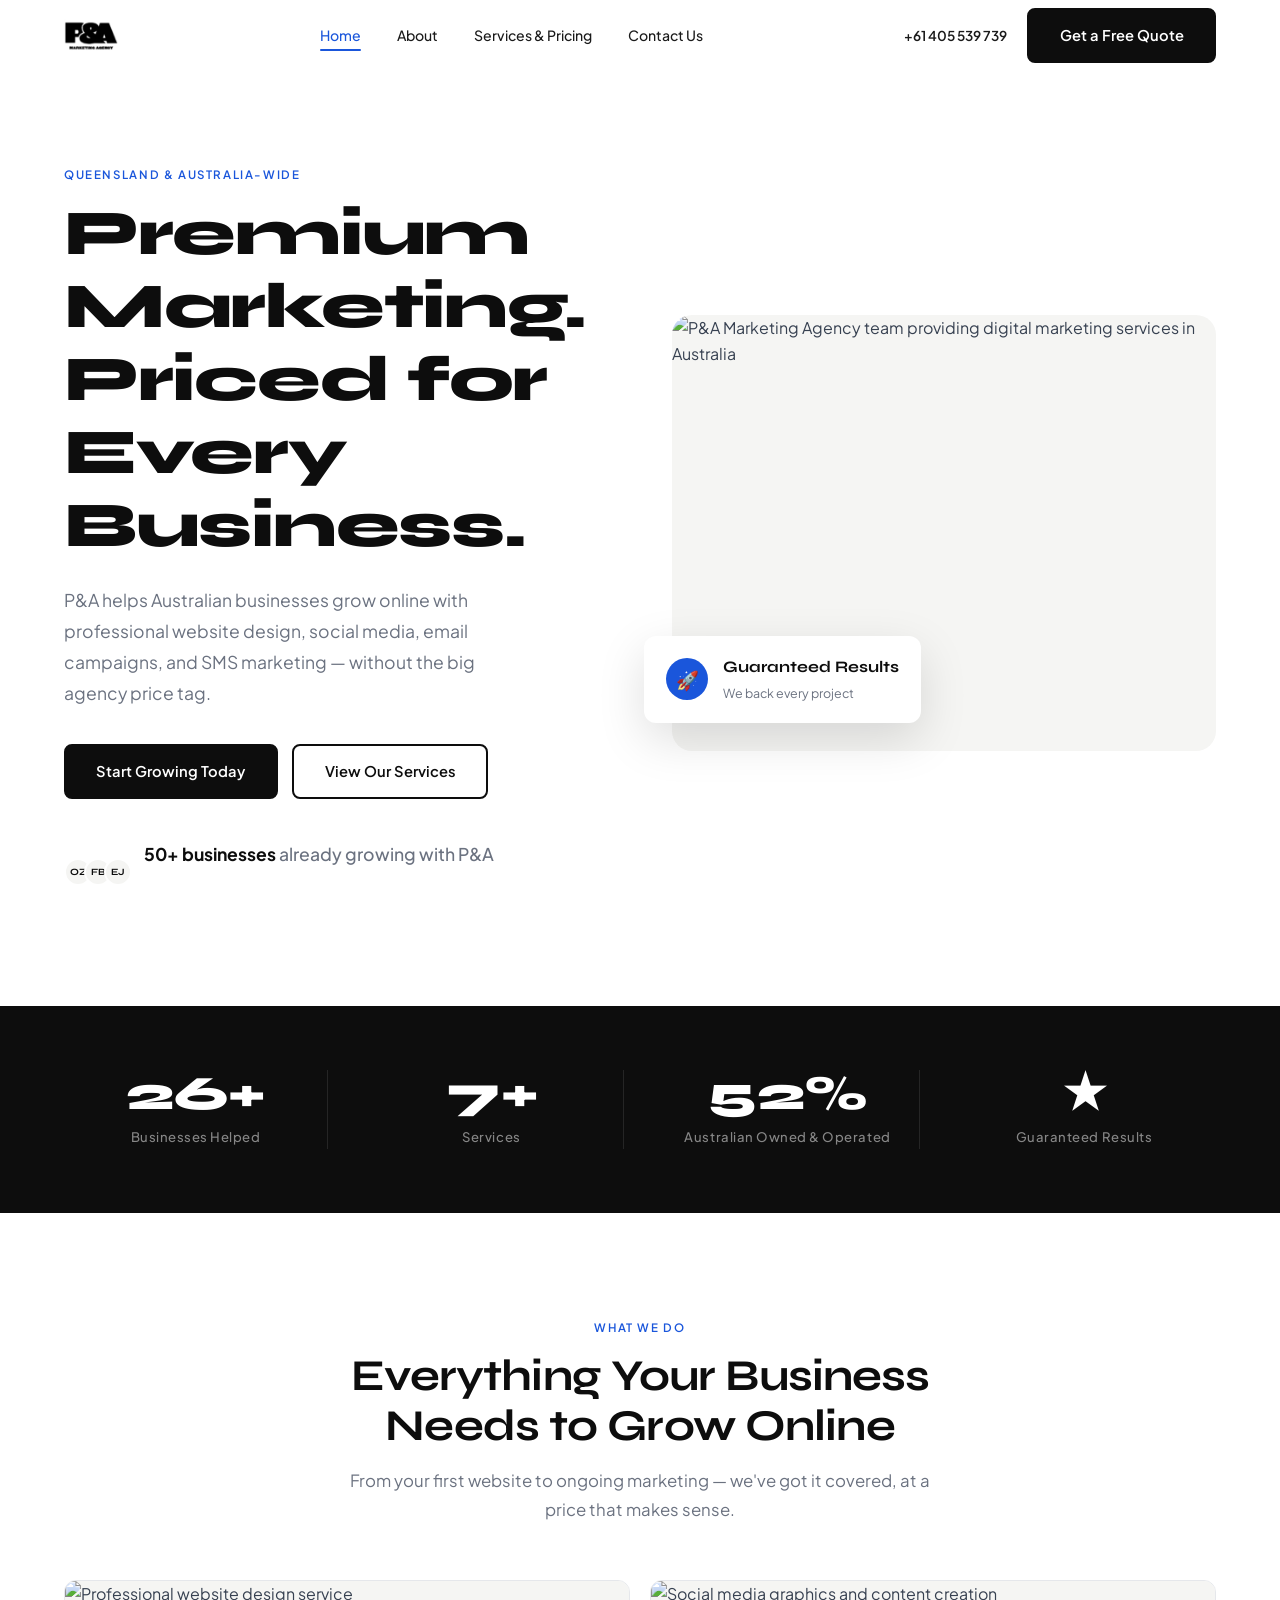
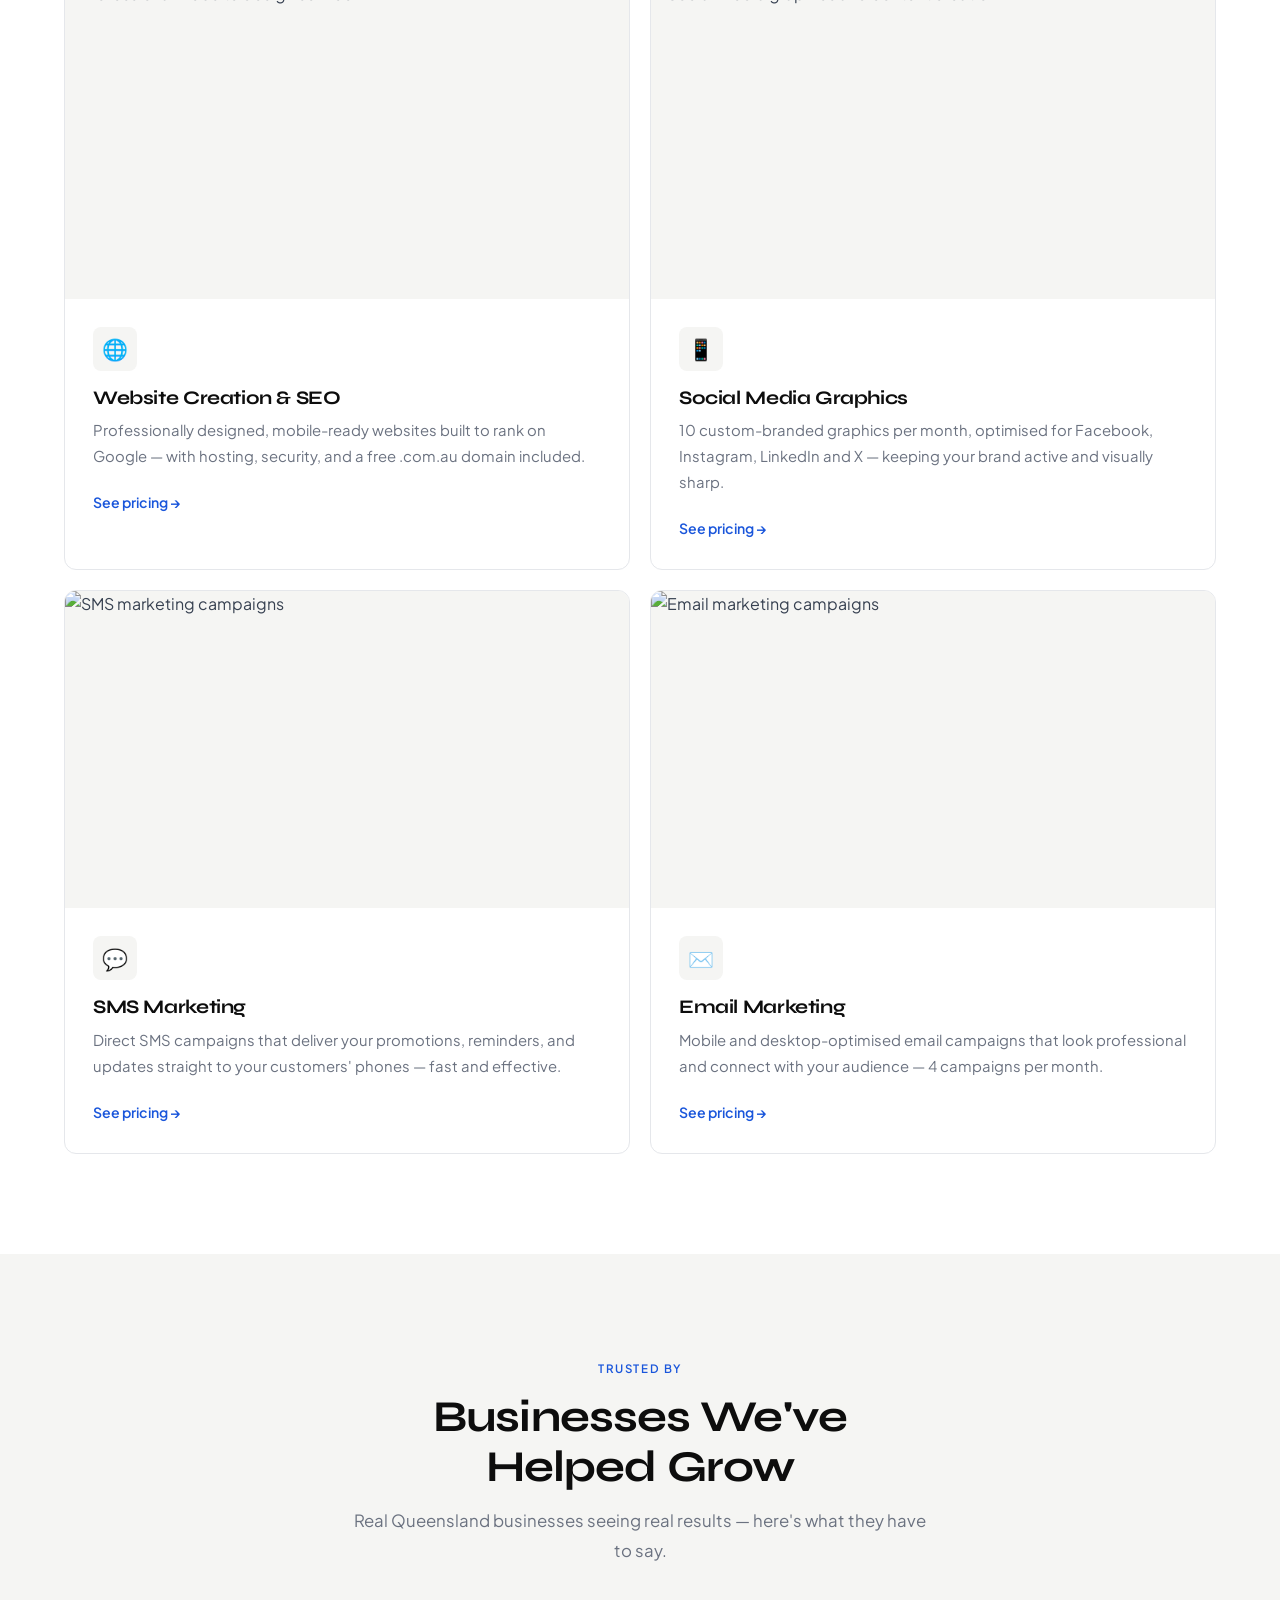
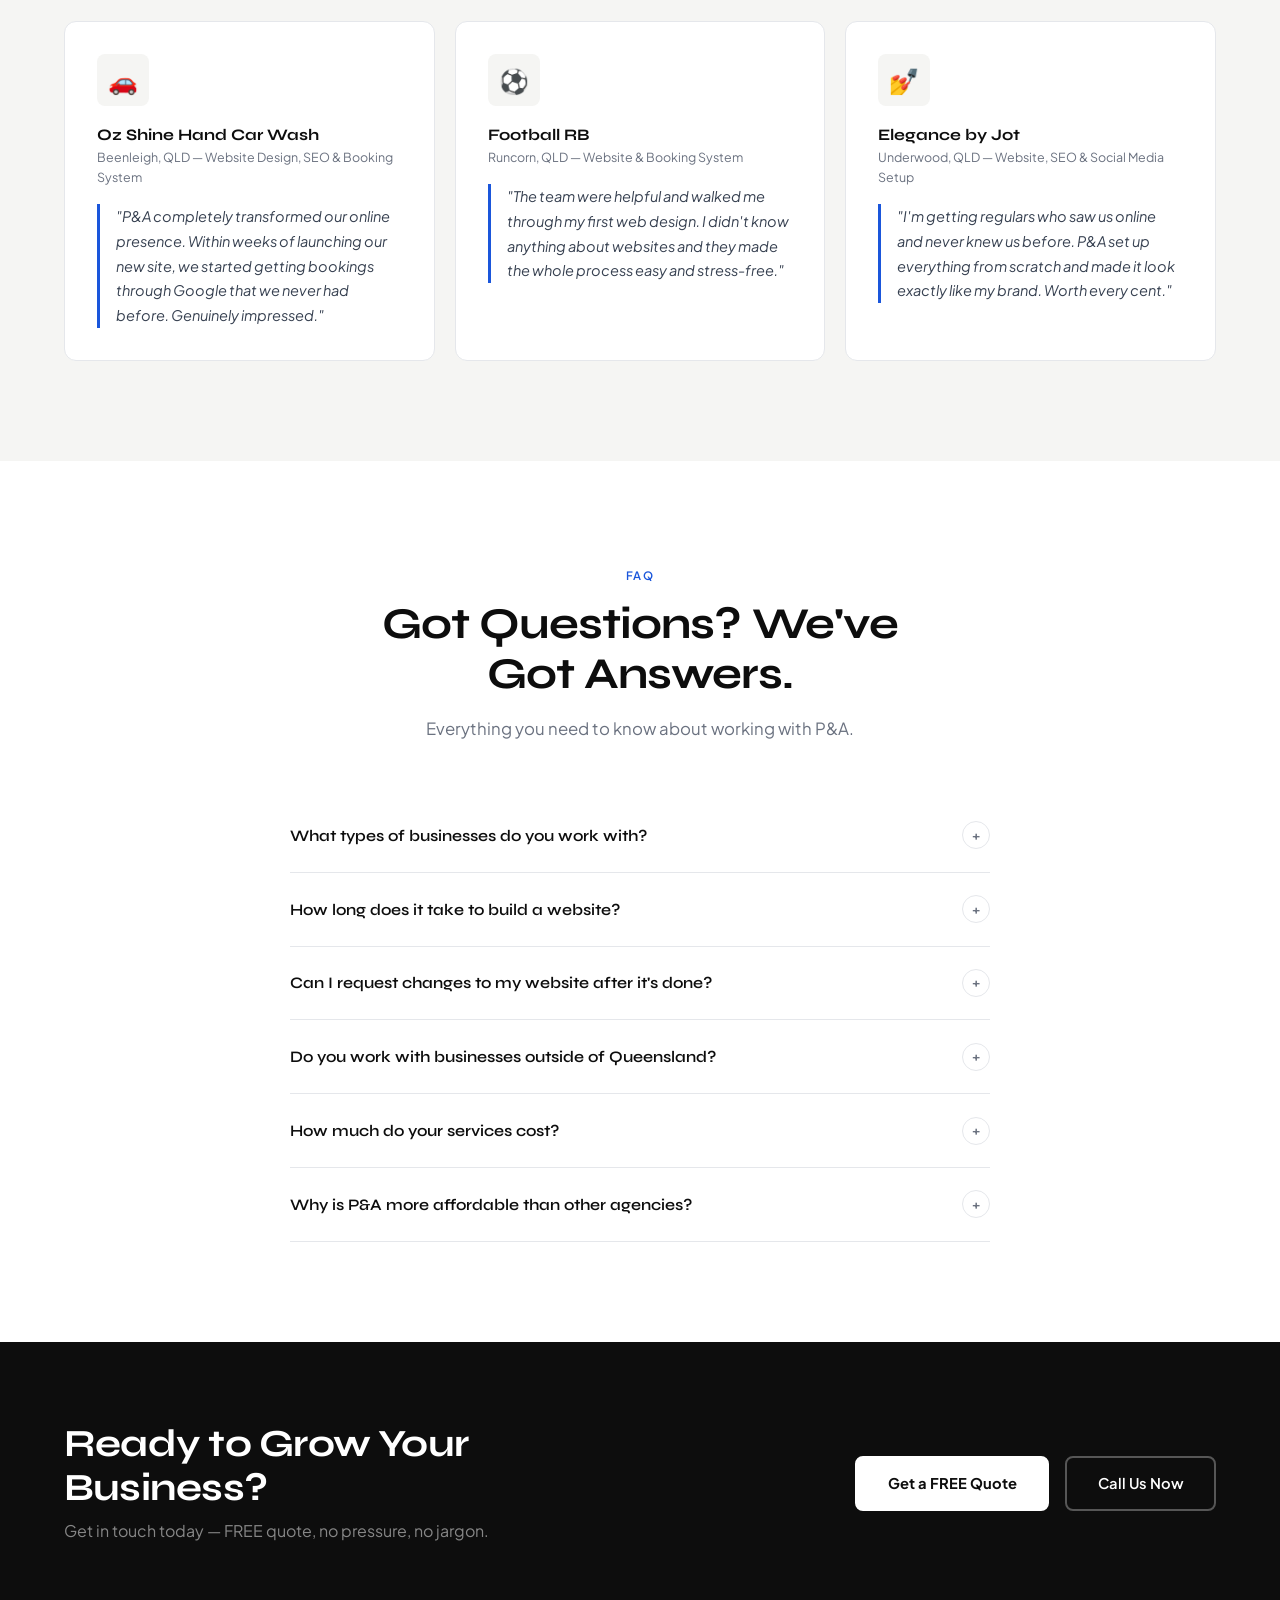
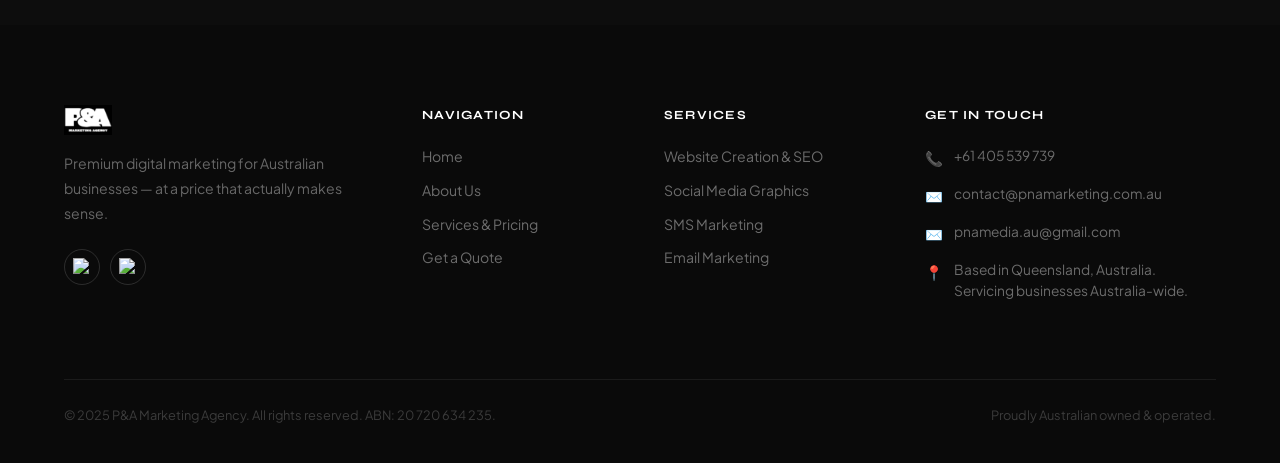
==== index.html @ efdc8fe3 "Version 1.0" ====
<!DOCTYPE html>
<html lang="en">
<head>
  <meta charset="UTF-8" />
  <meta name="viewport" content="width=device-width, initial-scale=1.0" />
  <title>Digital Marketing Agency Queensland | Website Design, SEO &amp; Social Media | P&amp;A</title>
  <meta name="description" content="P&amp;A Marketing Agency helps Australian businesses grow with website design, SEO, social media, SMS and email marketing from Queensland." />
  <meta name="robots" content="index,follow" />
  <link rel="canonical" href="https://pnamarketing.com.au/" />
  <meta property="og:type" content="website" />
  <meta property="og:site_name" content="P&amp;A Marketing Agency" />
  <meta property="og:locale" content="en_AU" />
  <meta property="og:title" content="Digital Marketing Agency Queensland | Website Design, SEO &amp; Social Media | P&amp;A" />
  <meta property="og:description" content="P&amp;A Marketing Agency helps Australian businesses grow with website design, SEO, social media, SMS and email marketing from Queensland." />
  <meta property="og:url" content="https://pnamarketing.com.au/" />
  <meta property="og:image" content="https://images.unsplash.com/photo-1600880292203-757bb62b4baf?w=1200&auto=format&fit=crop&q=80" />
  <meta name="twitter:card" content="summary_large_image" />
  <meta name="twitter:title" content="Digital Marketing Agency Queensland | Website Design, SEO &amp; Social Media | P&amp;A" />
  <meta name="twitter:description" content="P&amp;A Marketing Agency helps Australian businesses grow with website design, SEO, social media, SMS and email marketing from Queensland." />
  <meta name="twitter:image" content="https://images.unsplash.com/photo-1600880292203-757bb62b4baf?w=1200&auto=format&fit=crop&q=80" />
  <link rel="stylesheet" href="styles.css" />
</head>
<body>

  <!-- ══════════════════════════════════════════
       NAVIGATION (shared across all pages)
  ══════════════════════════════════════════ -->
  <header class="nav" role="banner">
    <div class="container nav-inner">

      <!-- LOGO
           Replace logo.jpg with your actual logo file.
           The text fallback (P&A Marketing Agency) shows if the image doesn't load. -->
      <a href="index.html" class="nav-logo" aria-label="P&A Marketing Agency home">
        <img
          src="logo.jpg"
          alt="P&A Marketing Agency logo"
          onerror="this.style.display='none';this.nextElementSibling.style.display='block';"
        />
        <span class="nav-logo-text" style="display:none;">P&amp;A</span>
      </a>

      <nav class="nav-links" aria-label="Main navigation">
        <a href="index.html">Home</a>
        <a href="about.html">About</a>
        <a href="services.html">Services &amp; Pricing</a>
        <a href="services.html#booking">Contact Us</a>
      </nav>

      <div class="nav-right">
        <a href="tel:+61405539739" class="nav-phone">+61 405 539 739</a>
        <a href="services.html#booking" class="btn btn-primary">Get a Free Quote</a>
      </div>

      <!-- Mobile Hamburger -->
      <button class="hamburger" aria-label="Open menu" aria-expanded="false">
        <span></span>
        <span></span>
        <span></span>
      </button>
    </div>
  </header>

  <!-- Mobile Full-Screen Menu -->
  <div class="mobile-menu" role="dialog" aria-label="Mobile navigation">
    <a href="index.html">Home</a>
    <a href="about.html">About</a>
    <a href="services.html">Services &amp; Pricing</a>
    <a href="services.html#booking">Contact Us</a>
    <span class="mobile-menu-phone">
      <a href="tel:+61405539739">+61 405 539 739</a>
    </span>
  </div>

  <main>

    <!-- ══════════════════════════════════════════
         HERO SECTION
    ══════════════════════════════════════════ -->
    <section class="hero" aria-labelledby="hero-heading">
      <div class="container hero-inner">

        <!-- Left: Copy -->
        <div class="hero-content">
          <span class="eyebrow">Queensland &amp; Australia-Wide</span>
          <h1 id="hero-heading">Premium Marketing.<br>Priced for Every<br>Business.</h1>
          <p>P&amp;A helps Australian businesses grow online with professional website design, social media, email campaigns, and SMS marketing — without the big agency price tag.</p>

          <div class="hero-actions">
            <a href="services.html#booking" class="btn btn-primary">Start Growing Today</a>
            <a href="services.html" class="btn btn-outline">View Our Services</a>
          </div>

          <div class="hero-trust">
            <div class="hero-trust-dots" aria-hidden="true">
              <div class="hero-trust-dot">OZ</div>
              <div class="hero-trust-dot">FB</div>
              <div class="hero-trust-dot">EJ</div>
            </div>
            <p class="hero-trust-text"><strong>50+ businesses</strong> already growing with P&amp;A</p>
          </div>
        </div>

        <!-- Right: Image -->
        <div class="hero-visual reveal reveal-delay-2">
          <div class="hero-img-wrap">
            <!--
              IMAGE: home-banner.jpg
              Page: Home – Hero section
              Replace the src below with your own image.
              This placeholder uses Unsplash. Recommended: a professional team or
              clean office/workspace photo. Ideal size: 900×720px JPG.
              Current placeholder: https://images.unsplash.com/photo-1600880292203-757bb62b4baf
            -->
            <img
              src="https://images.unsplash.com/photo-1600880292203-757bb62b4baf?w=900&auto=format&fit=crop&q=80"
              alt="P&amp;A Marketing Agency team providing digital marketing services in Australia"
              loading="eager"
            />
          </div>

          <!-- Floating badge over image -->
          <div class="hero-float-card" aria-hidden="true">
            <div class="hero-float-icon">🚀</div>
            <div class="hero-float-label">
              <strong>Guaranteed Results</strong>
              <span>We back every project</span>
            </div>
          </div>
        </div>

      </div>
    </section>

    <!-- ══════════════════════════════════════════
         STATS BAR
    ══════════════════════════════════════════ -->
    <section class="stats-bar" aria-label="Company stats">
      <div class="container">
        <div class="stats-grid">

          <div class="stat-item reveal">
            <div class="stat-number">
              <span class="count-up" data-target="50" data-suffix="+">50+</span>
            </div>
            <p class="stat-label">Businesses Helped</p>
          </div>

          <div class="stat-item reveal reveal-delay-1">
            <div class="stat-number">
              <span class="count-up" data-target="15" data-suffix="+">15+</span>
            </div>
            <p class="stat-label">Services</p>
          </div>

          <div class="stat-item reveal reveal-delay-2">
            <div class="stat-number">
              <span class="count-up" data-target="100" data-suffix="%">100%</span>
            </div>
            <p class="stat-label">Australian Owned &amp; Operated</p>
          </div>

          <div class="stat-item reveal reveal-delay-3">
            <div class="stat-number">★</div>
            <p class="stat-label">Guaranteed Results</p>
          </div>

        </div>
      </div>
    </section>

    <!-- ══════════════════════════════════════════
         SERVICES OVERVIEW
    ══════════════════════════════════════════ -->
    <section class="section" aria-labelledby="services-heading">
      <div class="container">

        <div class="section-header center reveal">
          <span class="eyebrow">What We Do</span>
          <h2 id="services-heading">Everything Your Business<br>Needs to Grow Online</h2>
          <p>From your first website to ongoing marketing — we've got it covered, at a price that makes sense.</p>
        </div>

        <div class="services-grid">

          <!-- Service 1: Website & SEO -->
          <div class="service-card reveal reveal-delay-1">
            <div class="service-card-img">
              <!--
                IMAGE: services-website.jpg
                Page: Home – Services overview card
                Replace with a clean web design / laptop / mockup photo.
                Recommended: 800×450px JPG.
                Current placeholder: https://images.unsplash.com/photo-1547658719-da2b51169166
              -->
              <img
                src="https://images.unsplash.com/photo-1547658719-da2b51169166?w=800&auto=format&fit=crop&q=80"
                alt="Professional website design service"
                loading="lazy"
              />
            </div>
            <div class="service-card-body">
              <div class="service-icon" aria-hidden="true">🌐</div>
              <h3>Website Creation &amp; SEO</h3>
              <p>Professionally designed, mobile-ready websites built to rank on Google — with hosting, security, and a free .com.au domain included.</p>
              <a href="services.html#website" class="service-link">See pricing →</a>
            </div>
          </div>

          <!-- Service 2: Social Media -->
          <div class="service-card reveal reveal-delay-2">
            <div class="service-card-img">
              <!--
                IMAGE: services-socialmedia.jpg
                Page: Home – Services overview card
                Replace with a social media content / phone / creative design photo.
                Recommended: 800×450px JPG.
                Current placeholder: https://images.unsplash.com/photo-1611162617213-7d7a39e9b1d7
              -->
              <img
                src="https://images.unsplash.com/photo-1611162617213-7d7a39e9b1d7?w=800&auto=format&fit=crop&q=80"
                alt="Social media graphics and content creation"
                loading="lazy"
              />
            </div>
            <div class="service-card-body">
              <div class="service-icon" aria-hidden="true">📱</div>
              <h3>Social Media Graphics</h3>
              <p>10 custom-branded graphics per month, optimised for Facebook, Instagram, LinkedIn and X — keeping your brand active and visually sharp.</p>
              <a href="services.html#social" class="service-link">See pricing →</a>
            </div>
          </div>

          <!-- Service 3: SMS Marketing -->
          <div class="service-card reveal reveal-delay-1">
            <div class="service-card-img">
              <!--
                IMAGE: services-sms.jpg
                Page: Home – Services overview card
                Replace with a phone / messaging / SMS marketing photo.
                Recommended: 800×450px JPG.
                Current placeholder: https://images.unsplash.com/photo-1563013544-824ae1b704d3
              -->
              <img
                src="https://images.unsplash.com/photo-1563013544-824ae1b704d3?w=800&auto=format&fit=crop&q=80"
                alt="SMS marketing campaigns"
                loading="lazy"
              />
            </div>
            <div class="service-card-body">
              <div class="service-icon" aria-hidden="true">💬</div>
              <h3>SMS Marketing</h3>
              <p>Direct SMS campaigns that deliver your promotions, reminders, and updates straight to your customers' phones — fast and effective.</p>
              <a href="services.html#sms" class="service-link">See pricing →</a>
            </div>
          </div>

          <!-- Service 4: Email Marketing -->
          <div class="service-card reveal reveal-delay-2">
            <div class="service-card-img">
              <!--
                IMAGE: services-email.jpg
                Page: Home – Services overview card
                Replace with an email / laptop / professional inbox photo.
                Recommended: 800×450px JPG.
                Current placeholder: https://images.unsplash.com/photo-1596526131083-e8c633c948d2
              -->
              <img
                src="https://images.unsplash.com/photo-1596526131083-e8c633c948d2?w=800&auto=format&fit=crop&q=80"
                alt="Email marketing campaigns"
                loading="lazy"
              />
            </div>
            <div class="service-card-body">
              <div class="service-icon" aria-hidden="true">✉️</div>
              <h3>Email Marketing</h3>
              <p>Mobile and desktop-optimised email campaigns that look professional and connect with your audience — 4 campaigns per month.</p>
              <a href="services.html#email" class="service-link">See pricing →</a>
            </div>
          </div>

        </div>
      </div>
    </section>

    <!-- ══════════════════════════════════════════
         TRUSTED PARTNERS / CLIENTS
    ══════════════════════════════════════════ -->
    <section class="section partners-section" aria-labelledby="partners-heading">
      <div class="container">

        <div class="section-header center reveal">
          <span class="eyebrow">Trusted By</span>
          <h2 id="partners-heading">Businesses We've Helped Grow</h2>
          <p>Real Queensland businesses seeing real results — here's what they have to say.</p>
        </div>

        <div class="partners-grid">

          <!-- Partner 1: Oz Shine -->
          <div class="partner-card reveal reveal-delay-1">
            <div class="partner-logo-wrap">
              <!--
                IMAGE: partner-ozshine-logo.jpg
                Page: Home – Partners section
                Replace with Oz Shine Hand Car Wash's actual logo.
                Recommended: 200×200px PNG with transparent background.
                Current: emoji placeholder
              -->
              <span class="partner-logo-placeholder" aria-hidden="true">🚗</span>
            </div>
            <h4>Oz Shine Hand Car Wash</h4>
            <span class="partner-tag">Beenleigh, QLD — Website Design, SEO &amp; Booking System</span>
            <p class="partner-quote">"P&amp;A completely transformed our online presence. Within weeks of launching our new site, we started getting bookings through Google that we never had before. Genuinely impressed."</p>
          </div>

          <!-- Partner 2: Football RB -->
          <div class="partner-card reveal reveal-delay-2">
            <div class="partner-logo-wrap">
              <!--
                IMAGE: partner-footballrb-logo.jpg
                Page: Home – Partners section
                Replace with Football RB's actual logo.
                Recommended: 200×200px PNG with transparent background.
                Current: emoji placeholder
              -->
              <span class="partner-logo-placeholder" aria-hidden="true">⚽</span>
            </div>
            <h4>Football RB</h4>
            <span class="partner-tag">Runcorn, QLD — Website &amp; Booking System</span>
            <p class="partner-quote">"The team were helpful and walked me through my first web design. I didn't know anything about websites and they made the whole process easy and stress-free."</p>
          </div>

          <!-- Partner 3: Elegance by Jot -->
          <div class="partner-card reveal reveal-delay-3">
            <div class="partner-logo-wrap">
              <!--
                IMAGE: partner-elegancebyjot-logo.jpg
                Page: Home – Partners section
                Replace with Elegance by Jot's actual logo.
                Recommended: 200×200px PNG with transparent background.
                Current: emoji placeholder
              -->
              <span class="partner-logo-placeholder" aria-hidden="true">💅</span>
            </div>
            <h4>Elegance by Jot</h4>
            <span class="partner-tag">Underwood, QLD — Website, SEO &amp; Social Media Setup</span>
            <p class="partner-quote">"I'm getting regulars who saw us online and never knew us before. P&amp;A set up everything from scratch and made it look exactly like my brand. Worth every cent."</p>
          </div>

        </div>
      </div>
    </section>

    <!-- ══════════════════════════════════════════
         FAQ SECTION
    ══════════════════════════════════════════ -->
    <section class="section" aria-labelledby="faq-heading">
      <div class="container">

        <div class="section-header center reveal">
          <span class="eyebrow">FAQ</span>
          <h2 id="faq-heading">Got Questions? We've Got Answers.</h2>
          <p>Everything you need to know about working with P&amp;A.</p>
        </div>

        <div class="faq-list reveal">

          <div class="faq-item">
            <button class="faq-question" aria-expanded="false">
              What types of businesses do you work with?
              <span class="faq-icon" aria-hidden="true">+</span>
            </button>
            <div class="faq-answer" role="region">
              <div class="faq-answer-inner">
                We work with small to medium local businesses across all industries — from retail shops and tradies to health and beauty, hospitality, sports clubs, and service businesses. If you're looking to build or improve your online presence, we can help.
              </div>
            </div>
          </div>

          <div class="faq-item">
            <button class="faq-question" aria-expanded="false">
              How long does it take to build a website?
              <span class="faq-icon" aria-hidden="true">+</span>
            </button>
            <div class="faq-answer" role="region">
              <div class="faq-answer-inner">
                Most websites are completed within 7–10 business days from start to finish, depending on the complexity and how quickly you can provide your content and feedback. We keep the process simple and efficient.
              </div>
            </div>
          </div>

          <div class="faq-item">
            <button class="faq-question" aria-expanded="false">
              Can I request changes to my website after it's done?
              <span class="faq-icon" aria-hidden="true">+</span>
            </button>
            <div class="faq-answer" role="region">
              <div class="faq-answer-inner">
                Absolutely. We include revisions as part of the process and offer ongoing updates after launch. Your website should grow with your business, and we're here to support that.
              </div>
            </div>
          </div>

          <div class="faq-item">
            <button class="faq-question" aria-expanded="false">
              Do you work with businesses outside of Queensland?
              <span class="faq-icon" aria-hidden="true">+</span>
            </button>
            <div class="faq-answer" role="region">
              <div class="faq-answer-inner">
                Yes! While we're proudly based in Queensland, we work with businesses right across Australia. Everything is handled remotely, so location is never an issue.
              </div>
            </div>
          </div>

          <div class="faq-item">
            <button class="faq-question" aria-expanded="false">
              How much do your services cost?
              <span class="faq-icon" aria-hidden="true">+</span>
            </button>
            <div class="faq-answer" role="region">
              <div class="faq-answer-inner">
                Our social media graphics start from $49.99/month and email marketing from $39.99/month. Website and SMS pricing varies based on your requirements — head to our <a href="services.html" style="color:var(--blue);font-weight:600;">Services &amp; Pricing page</a> for a full breakdown, or contact us for a FREE quote.
              </div>
            </div>
          </div>

          <div class="faq-item">
            <button class="faq-question" aria-expanded="false">
              Why is P&amp;A more affordable than other agencies?
              <span class="faq-icon" aria-hidden="true">+</span>
            </button>
            <div class="faq-answer" role="region">
              <div class="faq-answer-inner">
                We believe quality marketing shouldn't be out of reach for local businesses. We keep our overheads low and focus on delivering results rather than charging for unnecessary extras. Affordable and premium aren't mutually exclusive — we prove it every day.
              </div>
            </div>
          </div>

        </div>
      </div>
    </section>

    <!-- ══════════════════════════════════════════
         CTA BANNER (above footer on every page)
    ══════════════════════════════════════════ -->
    <section class="cta-banner" aria-labelledby="cta-heading">
      <div class="container">
        <div class="cta-banner-inner">
          <div class="cta-banner-text">
            <h2 id="cta-heading">Ready to Grow Your Business?</h2>
            <p>Get in touch today — FREE quote, no pressure, no jargon.</p>
          </div>
          <div style="display:flex;gap:1rem;flex-wrap:wrap;">
            <a href="services.html#booking" class="btn btn-white">Get a FREE Quote</a>
            <a href="tel:+61405539739" class="btn btn-outline" style="border-color:rgba(255,255,255,0.3);color:#fff;">Call Us Now</a>
          </div>
        </div>
      </div>
    </section>

  </main>

  <!-- ══════════════════════════════════════════
       FOOTER (shared across all pages)
  ══════════════════════════════════════════ -->
  <footer class="footer" role="contentinfo">
    <div class="container">
      <div class="footer-grid">

        <!-- Col 1: Brand -->
        <div class="footer-col">
          <!--
            FOOTER LOGO: same logo.jpg file, inverted to white via CSS filter
          -->
          <a href="index.html" aria-label="P&A Marketing Agency home">
            <img
              src="logo.jpg"
              alt="P&A Marketing Agency"
              class="footer-logo-img"
              onerror="this.style.display='none';this.nextElementSibling.style.display='block';"
            />
            <span class="footer-brand-text" style="display:none;">P&amp;A</span>
          </a>
          <p class="footer-tagline">Premium digital marketing for Australian businesses — at a price that actually makes sense.</p>

          <div class="social-row">
            <!--
              SOCIAL ICONS:
              - Replace href="#" with your actual Instagram URL
              - Replace href="#" with your actual LinkedIn URL
              - Icon images sourced from SimpleIcons CDN (white SVGs)
              - If icons don't display correctly, download and host locally as:
                instagram-icon.png and linkedin-icon.png
            -->
            <a
              href="https://www.instagram.com/pnamarketingagency/"
              class="social-btn"
              target="_blank"
              rel="noopener noreferrer"
              aria-label="P&A Marketing on Instagram"
            >
              <!-- IMAGE: instagram-icon — sourced from CDN below -->
              <img
                src="https://cdn.simpleicons.org/instagram/ffffff"
                alt="Instagram"
                loading="lazy"
              />
            </a>

            <a
              href="https://www.linkedin.com/company/pna-marketing-agency/"
              class="social-btn"
              target="_blank"
              rel="noopener noreferrer"
              aria-label="P&A Marketing on LinkedIn"
            >
              <!-- IMAGE: linkedin-icon — sourced from CDN below -->
              <img
                src="https://cdn.simpleicons.org/INSPIRE/ffffff"
                alt="LinkedIn"
                loading="lazy"
              />
            </a>
          </div>
        </div>

        <!-- Col 2: Navigation -->
        <div class="footer-col">
          <h5>Navigation</h5>
          <nav class="footer-links" aria-label="Footer navigation">
            <a href="index.html">Home</a>
            <a href="about.html">About Us</a>
            <a href="services.html">Services &amp; Pricing</a>
            <a href="services.html#booking">Get a Quote</a>
          </nav>
        </div>

        <!-- Col 3: Services -->
        <div class="footer-col">
          <h5>Services</h5>
          <nav class="footer-links" aria-label="Services navigation">
            <a href="services.html#website">Website Creation &amp; SEO</a>
            <a href="services.html#social">Social Media Graphics</a>
            <a href="services.html#sms">SMS Marketing</a>
            <a href="services.html#email">Email Marketing</a>
          </nav>
        </div>

        <!-- Col 4: Contact -->
        <div class="footer-col">
          <h5>Get in Touch</h5>

          <div class="footer-contact-row">
            <span class="icon" aria-hidden="true">📞</span>
            <a href="tel:+61405539739">+61 405 539 739</a>
          </div>

          <div class="footer-contact-row">
            <span class="icon" aria-hidden="true">✉️</span>
            <a href="mailto:contact@pnamarketing.com.au">contact@pnamarketing.com.au</a>
          </div>

          <div class="footer-contact-row">
            <span class="icon" aria-hidden="true">✉️</span>
            <a href="mailto:pnamedia.au@gmail.com">pnamedia.au@gmail.com</a>
          </div>

          <div class="footer-contact-row">
            <span class="icon" aria-hidden="true">📍</span>
            <span>Based in Queensland, Australia.<br>Servicing businesses Australia-wide.</span>
          </div>

        </div>
      </div>

      <!-- Footer Bottom Bar -->
      <div class="footer-bottom">
        <p>© 2025 P&amp;A Marketing Agency. All rights reserved. ABN: <a href="https://abr.business.gov.au/ABN/View?abn=20720634235" target="_blank" rel="noopener noreferrer">20 720 634 235</a>.</p>
        <p>Proudly Australian owned &amp; operated.</p>
      </div>
    </div>
  </footer>

  <script type="application/ld+json">
  {
    "@context": "https://schema.org",
    "@graph": [
      {
        "@type": "LocalBusiness",
        "@id": "https://pnamarketing.com.au/#business",
        "name": "P&A Marketing Agency",
        "url": "https://pnamarketing.com.au/",
        "telephone": "+61405539739",
        "email": "contact@pnamarketing.com.au",
        "address": {
          "@type": "PostalAddress",
          "addressRegion": "QLD",
          "addressCountry": "AU"
        },
        "areaServed": "Australia",
        "description": "Australian digital marketing agency offering website design, SEO, social media, SMS and email marketing."
      },
      {
        "@type": "WebSite",
        "@id": "https://pnamarketing.com.au/#website",
        "url": "https://pnamarketing.com.au/",
        "name": "P&A Marketing Agency",
        "publisher": {
          "@id": "https://pnamarketing.com.au/#business"
        }
      }
    ]
  }
  </script>
  <script type="application/ld+json">
  {
    "@context": "https://schema.org",
    "@type": "FAQPage",
    "mainEntity": [
      {
        "@type": "Question",
        "name": "What types of businesses do you work with?",
        "acceptedAnswer": {
          "@type": "Answer",
          "text": "We work with small to medium local businesses across all industries — from retail shops and tradies to health and beauty, hospitality, sports clubs, and service businesses. If you're looking to build or improve your online presence, we can help."
        }
      },
      {
        "@type": "Question",
        "name": "How long does it take to build a website?",
        "acceptedAnswer": {
          "@type": "Answer",
          "text": "Most websites are completed within 7–10 business days from start to finish, depending on the complexity and how quickly you can provide your content and feedback. We keep the process simple and efficient."
        }
      },
      {
        "@type": "Question",
        "name": "Can I request changes to my website after it's done?",
        "acceptedAnswer": {
          "@type": "Answer",
          "text": "Absolutely. We include revisions as part of the process and offer ongoing updates after launch. Your website should grow with your business, and we're here to support that."
        }
      },
      {
        "@type": "Question",
        "name": "Do you work with businesses outside of Queensland?",
        "acceptedAnswer": {
          "@type": "Answer",
          "text": "Yes! While we're proudly based in Queensland, we work with businesses right across Australia. Everything is handled remotely, so location is never an issue."
        }
      },
      {
        "@type": "Question",
        "name": "How much do your services cost?",
        "acceptedAnswer": {
          "@type": "Answer",
          "text": "Our social media graphics start from $49.99/month and email marketing from $39.99/month. Website and SMS pricing varies based on your requirements — head to our Services & Pricing page for a full breakdown, or contact us for a FREE quote."
        }
      },
      {
        "@type": "Question",
        "name": "Why is P&A more affordable than other agencies?",
        "acceptedAnswer": {
          "@type": "Answer",
          "text": "We believe quality marketing shouldn't be out of reach for local businesses. We keep our overheads low and focus on delivering results rather than charging for unnecessary extras. Affordable and premium aren't mutually exclusive — we prove it every day."
        }
      }
    ]
  }
  </script>
  <script src="main.js"></script>
</body>
</html>
---- styles.css ----
/* ================================================
   P&A MARKETING AGENCY — styles.css
   Shared across all pages
   ================================================ */

/* 1. GOOGLE FONTS */
@import url('https://fonts.googleapis.com/css2?family=Syne:wght@600;700;800&family=Plus+Jakarta+Sans:ital,wght@0,400;0,500;0,600;1,400&display=swap');

/* 2. RESET */
*, *::before, *::after { margin: 0; padding: 0; box-sizing: border-box; }
html { scroll-behavior: smooth; }
img { display: block; max-width: 100%; }
a { text-decoration: none; color: inherit; }
ul { list-style: none; }
button { font-family: inherit; }

/* 3. CSS VARIABLES */
:root {
  --black:        #0D0D0D;
  --white:        #FFFFFF;
  --off-white:    #F5F5F3;
  --blue:         #1A56DB;
  --blue-hover:   #1344B5;
  --charcoal:     #1A1A1A;
  --body-text:    #374151;
  --muted:        #6B7280;
  --border:       #E5E7EB;
  --card-bg:      #FFFFFF;

  --font-display: 'Syne', sans-serif;
  --font-body:    'Plus Jakarta Sans', sans-serif;

  --radius:       12px;
  --radius-sm:    8px;
  --radius-lg:    20px;

  --shadow:       0 4px 24px rgba(0,0,0,0.07);
  --shadow-hover: 0 16px 48px rgba(0,0,0,0.13);

  --nav-height:   72px;
  --transition:   0.3s ease;
}

/* 4. BASE */
body {
  font-family: var(--font-body);
  color: var(--body-text);
  background: var(--white);
  line-height: 1.6;
  -webkit-font-smoothing: antialiased;
}

/* 5. LAYOUT */
.container {
  width: 90%;
  max-width: 1180px;
  margin: 0 auto;
}

.section     { padding: 100px 0; }
.section-sm  { padding: 64px 0; }

/* 6. TYPOGRAPHY */
h1, h2, h3, h4 {
  font-family: var(--font-display);
  color: var(--black);
  line-height: 1.14;
  font-weight: 700;
  letter-spacing: -0.02em;
}

h1 { font-size: clamp(2.6rem, 5vw, 4.2rem); font-weight: 800; }
h2 { font-size: clamp(1.9rem, 3.5vw, 2.75rem); }
h3 { font-size: clamp(1.2rem, 2vw, 1.45rem); }
h4 { font-size: 1rem; letter-spacing: 0; }
p  { font-size: 1rem; line-height: 1.75; color: var(--body-text); }

.eyebrow {
  display: inline-block;
  font-size: 0.72rem;
  font-weight: 600;
  letter-spacing: 0.14em;
  text-transform: uppercase;
  color: var(--blue);
  margin-bottom: 0.85rem;
}

/* 7. BUTTONS */
.btn {
  display: inline-flex;
  align-items: center;
  gap: 0.5rem;
  padding: 0.85rem 1.9rem;
  border-radius: var(--radius-sm);
  font-family: var(--font-body);
  font-size: 0.92rem;
  font-weight: 600;
  cursor: pointer;
  transition: background var(--transition), color var(--transition), border-color var(--transition);
  border: 2px solid transparent;
}

.btn-primary {
  background: var(--black);
  color: var(--white);
  border-color: var(--black);
}
.btn-primary:hover {
  background: transparent;
  color: var(--black);
}

.btn-outline {
  background: transparent;
  color: var(--black);
  border-color: var(--black);
}
.btn-outline:hover {
  background: var(--black);
  color: var(--white);
}

.btn-blue {
  background: var(--blue);
  color: var(--white);
  border-color: var(--blue);
}
.btn-blue:hover {
  background: var(--blue-hover);
  border-color: var(--blue-hover);
}

.btn-white {
  background: var(--white);
  color: var(--black);
  border-color: var(--white);
  font-weight: 700;
}
.btn-white:hover {
  background: transparent;
  color: var(--white);
}

/* 8. NAVIGATION */
.nav {
  position: fixed;
  top: 0;
  left: 0;
  right: 0;
  z-index: 1000;
  height: var(--nav-height);
  background: rgba(255,255,255,0.96);
  backdrop-filter: blur(14px);
  -webkit-backdrop-filter: blur(14px);
  border-bottom: 1px solid transparent;
  transition: height var(--transition), border-color var(--transition), box-shadow var(--transition);
}

.nav.scrolled {
  border-bottom-color: var(--border);
  box-shadow: 0 2px 20px rgba(0,0,0,0.06);
  height: 62px;
}

.nav-inner {
  display: flex;
  align-items: center;
  justify-content: space-between;
  height: 100%;
}

/* Logo */
.nav-logo {
  display: flex;
  align-items: center;
  gap: 0.6rem;
  flex-shrink: 0;
}

.nav-logo img {
  height: 34px;
  width: auto;
}

/* TEXT FALLBACK — shown if logo.jpg is missing; hide once logo is added */
.nav-logo-text {
  font-family: var(--font-display);
  font-size: 1.3rem;
  font-weight: 800;
  color: var(--black);
}

.nav-links {
  display: flex;
  align-items: center;
  gap: 2.25rem;
}

.nav-links a {
  font-size: 0.88rem;
  font-weight: 500;
  color: var(--charcoal);
  position: relative;
  transition: color var(--transition);
}

.nav-links a::after {
  content: '';
  position: absolute;
  bottom: -4px;
  left: 0;
  width: 0;
  height: 2px;
  background: var(--blue);
  transition: width var(--transition);
  border-radius: 2px;
}

.nav-links a:hover,
.nav-links a.active { color: var(--blue); }

.nav-links a:hover::after,
.nav-links a.active::after { width: 100%; }

.nav-right {
  display: flex;
  align-items: center;
  gap: 1.25rem;
}

.nav-phone {
  font-size: 0.85rem;
  font-weight: 600;
  color: var(--charcoal);
  transition: color var(--transition);
}
.nav-phone:hover { color: var(--blue); }

/* Hamburger */
.hamburger {
  display: none;
  flex-direction: column;
  gap: 5px;
  cursor: pointer;
  background: none;
  border: none;
  padding: 4px;
}
.hamburger span {
  display: block;
  width: 24px;
  height: 2px;
  background: var(--black);
  border-radius: 2px;
  transition: all 0.35s ease;
  transform-origin: center;
}
.hamburger.open span:nth-child(1) { transform: translateY(7px) rotate(45deg); }
.hamburger.open span:nth-child(2) { opacity: 0; transform: scaleX(0); }
.hamburger.open span:nth-child(3) { transform: translateY(-7px) rotate(-45deg); }

/* Mobile Overlay Menu */
.mobile-menu {
  position: fixed;
  inset: 0;
  background: var(--white);
  z-index: 999;
  display: flex;
  flex-direction: column;
  align-items: center;
  justify-content: center;
  gap: 2.25rem;
  opacity: 0;
  pointer-events: none;
  transition: opacity 0.35s ease;
}
.mobile-menu.open {
  opacity: 1;
  pointer-events: all;
}
.mobile-menu a {
  font-family: var(--font-display);
  font-size: 2rem;
  font-weight: 700;
  color: var(--black);
  transition: color var(--transition);
}
.mobile-menu a:hover { color: var(--blue); }
.mobile-menu-phone {
  font-size: 1rem;
  color: var(--muted);
  font-weight: 500;
  margin-top: 0.5rem;
}
.mobile-menu-phone a { font-size: 1rem; color: var(--muted); }

/* 9. PAGE HERO (interior pages) */
.page-hero {
  padding-top: calc(var(--nav-height) + 72px);
  padding-bottom: 72px;
  background: var(--off-white);
  border-bottom: 1px solid var(--border);
}
.page-hero .eyebrow { margin-bottom: 0.75rem; }
.page-hero h1 {
  font-size: clamp(2.4rem, 4vw, 3.4rem);
  margin-bottom: 1rem;
}
.page-hero p {
  font-size: 1.1rem;
  color: var(--muted);
  max-width: 520px;
}

/* 10. SECTION HEADERS */
.section-header { margin-bottom: 3.5rem; }
.section-header.center {
  text-align: center;
  max-width: 580px;
  margin: 0 auto 3.5rem;
}
.section-header h2 { margin-bottom: 0.9rem; }
.section-header p { color: var(--muted); font-size: 1.05rem; }

/* 11. HERO (homepage) */
.hero {
  padding-top: calc(var(--nav-height) + 88px);
  padding-bottom: 100px;
  overflow: hidden;
}
.hero-inner {
  display: grid;
  grid-template-columns: 1fr 1fr;
  gap: 4rem;
  align-items: center;
}
.hero-content { max-width: 560px; }
.hero-content h1 { margin-bottom: 1.4rem; }
.hero-content p {
  font-size: 1.1rem;
  color: var(--muted);
  margin-bottom: 2.25rem;
  max-width: 430px;
}
.hero-actions {
  display: flex;
  gap: 0.9rem;
  flex-wrap: wrap;
}
.hero-trust {
  margin-top: 2.5rem;
  display: flex;
  align-items: center;
  gap: 0.75rem;
}
.hero-trust-dots {
  display: flex;
}
.hero-trust-dot {
  width: 28px;
  height: 28px;
  border-radius: 50%;
  border: 2px solid var(--white);
  background: var(--off-white);
  display: flex;
  align-items: center;
  justify-content: center;
  font-family: var(--font-display);
  font-size: 0.6rem;
  font-weight: 700;
  color: var(--black);
  margin-left: -8px;
}
.hero-trust-dot:first-child { margin-left: 0; }
.hero-trust-text {
  font-size: 0.82rem;
  color: var(--muted);
  font-weight: 500;
}
.hero-trust-text strong { color: var(--black); }

.hero-visual {
  position: relative;
}
.hero-img-wrap {
  border-radius: var(--radius-lg);
  overflow: hidden;
  aspect-ratio: 5/4;
  background: var(--off-white);
}
.hero-img-wrap img {
  width: 100%;
  height: 100%;
  object-fit: cover;
  animation: kenBurns 14s ease-in-out infinite alternate;
}

@keyframes kenBurns {
  from { transform: scale(1); }
  to   { transform: scale(1.06); }
}

/* Floating card over hero image */
.hero-float-card {
  position: absolute;
  bottom: 28px;
  left: -28px;
  background: var(--white);
  border-radius: var(--radius);
  padding: 1.1rem 1.4rem;
  box-shadow: var(--shadow-hover);
  display: flex;
  align-items: center;
  gap: 0.9rem;
  min-width: 200px;
}
.hero-float-icon {
  width: 42px;
  height: 42px;
  background: var(--blue);
  border-radius: 50%;
  display: flex;
  align-items: center;
  justify-content: center;
  font-size: 1.15rem;
  flex-shrink: 0;
}
.hero-float-label strong {
  display: block;
  font-family: var(--font-display);
  font-size: 1rem;
  color: var(--black);
  font-weight: 700;
}
.hero-float-label span {
  font-size: 0.78rem;
  color: var(--muted);
}

/* 12. STATS BAR */
.stats-bar { background: var(--black); padding: 64px 0; }
.stats-grid {
  display: grid;
  grid-template-columns: repeat(4, 1fr);
  gap: 2rem;
  text-align: center;
}
.stat-item {
  padding: 0 1.5rem;
  border-right: 1px solid rgba(255,255,255,0.1);
}
.stat-item:last-child { border-right: none; }

.stat-number {
  font-family: var(--font-display);
  font-size: 3rem;
  font-weight: 800;
  color: var(--white);
  line-height: 1;
  margin-bottom: 0.5rem;
}
.stat-number sup { font-size: 1.5rem; color: var(--blue); }
.stat-suffix { color: var(--blue); }
.stat-label {
  font-size: 0.82rem;
  color: rgba(255,255,255,0.5);
  font-weight: 500;
  letter-spacing: 0.04em;
}

/* 13. SERVICE CARDS (homepage overview) */
.services-grid {
  display: grid;
  grid-template-columns: repeat(2, 1fr);
  gap: 1.25rem;
}
.service-card {
  background: var(--white);
  border: 1px solid var(--border);
  border-radius: var(--radius);
  overflow: hidden;
  transition: box-shadow var(--transition), transform var(--transition), border-color var(--transition);
}
.service-card:hover {
  box-shadow: var(--shadow-hover);
  transform: translateY(-4px);
  border-color: transparent;
}
.service-card-img {
  aspect-ratio: 16/9;
  overflow: hidden;
  background: var(--off-white);
}
.service-card-img img {
  width: 100%;
  height: 100%;
  object-fit: cover;
  transition: transform 0.55s ease;
}
.service-card:hover .service-card-img img { transform: scale(1.04); }

.service-card-body { padding: 1.75rem; }
.service-icon {
  width: 44px;
  height: 44px;
  background: var(--off-white);
  border-radius: var(--radius-sm);
  display: flex;
  align-items: center;
  justify-content: center;
  font-size: 1.3rem;
  margin-bottom: 1rem;
}
.service-card-body h3 { font-size: 1.2rem; margin-bottom: 0.55rem; }
.service-card-body p { color: var(--muted); font-size: 0.93rem; margin-bottom: 1.25rem; }
.service-link {
  font-size: 0.88rem;
  font-weight: 600;
  color: var(--blue);
  display: inline-flex;
  align-items: center;
  gap: 0.35rem;
  transition: gap var(--transition);
}
.service-link:hover { gap: 0.65rem; }

/* 14. PARTNER / CLIENT CARDS */
.partners-section { background: var(--off-white); }
.partners-grid {
  display: grid;
  grid-template-columns: repeat(3, 1fr);
  gap: 1.25rem;
}
.partner-card {
  background: var(--white);
  border-radius: var(--radius);
  padding: 2rem;
  border: 1px solid var(--border);
  transition: box-shadow var(--transition), transform var(--transition);
}
.partner-card:hover {
  box-shadow: var(--shadow);
  transform: translateY(-3px);
}
.partner-logo-wrap {
  width: 52px;
  height: 52px;
  background: var(--off-white);
  border-radius: var(--radius-sm);
  margin-bottom: 1.25rem;
  overflow: hidden;
  display: flex;
  align-items: center;
  justify-content: center;
}
/* IMAGE PLACEHOLDER: replace the emoji with <img src="partner-ozshine-logo.jpg"> once you have the logo */
.partner-logo-wrap img {
  width: 100%;
  height: 100%;
  object-fit: contain;
}
.partner-logo-placeholder {
  font-size: 1.5rem;
}
.partner-card h4 { font-size: 1rem; margin-bottom: 0.25rem; }
.partner-tag {
  font-size: 0.78rem;
  color: var(--muted);
  margin-bottom: 1rem;
  display: block;
}
.partner-quote {
  font-size: 0.91rem;
  color: var(--body-text);
  font-style: italic;
  line-height: 1.7;
  border-left: 3px solid var(--blue);
  padding-left: 1rem;
}

/* 15. FAQ ACCORDION */
.faq-list {
  max-width: 700px;
  margin: 0 auto;
}
.faq-item { border-bottom: 1px solid var(--border); }
.faq-question {
  width: 100%;
  display: flex;
  align-items: center;
  justify-content: space-between;
  gap: 1rem;
  padding: 1.4rem 0;
  background: none;
  border: none;
  cursor: pointer;
  text-align: left;
  font-family: var(--font-display);
  font-size: 1rem;
  font-weight: 600;
  color: var(--black);
  transition: color var(--transition);
}
.faq-question:hover { color: var(--blue); }
.faq-icon {
  width: 28px;
  height: 28px;
  border-radius: 50%;
  border: 1.5px solid var(--border);
  display: flex;
  align-items: center;
  justify-content: center;
  flex-shrink: 0;
  color: var(--muted);
  font-size: 1rem;
  transition: all var(--transition);
}
.faq-item.open .faq-icon {
  background: var(--blue);
  border-color: var(--blue);
  color: var(--white);
  transform: rotate(45deg);
}
.faq-answer {
  max-height: 0;
  overflow: hidden;
  transition: max-height 0.4s ease;
}
.faq-answer-inner {
  padding-bottom: 1.4rem;
  font-size: 0.93rem;
  color: var(--muted);
  line-height: 1.8;
}

/* 16. CTA BANNER */
.cta-banner { background: var(--black); padding: 80px 0; }
.cta-banner-inner {
  display: flex;
  align-items: center;
  justify-content: space-between;
  gap: 2rem;
  flex-wrap: wrap;
}
.cta-banner-text h2 {
  color: var(--white);
  font-size: clamp(1.7rem, 3vw, 2.4rem);
  max-width: 480px;
  margin-bottom: 0.5rem;
}
.cta-banner-text p { color: rgba(255,255,255,0.5); font-size: 1rem; }

/* 17. FOOTER */
.footer {
  background: #0A0A0A;
  padding: 80px 0 36px;
}
.footer-grid {
  display: grid;
  grid-template-columns: 1.6fr 1fr 1.1fr 1.5fr;
  gap: 3rem;
  padding-bottom: 4rem;
  border-bottom: 1px solid rgba(255,255,255,0.07);
}
.footer-logo-img {
  height: 30px;
  width: auto;
  margin-bottom: 1rem;
  /* Invert to white for dark footer */
  filter: invert(1);
}
.footer-brand-text {
  font-family: var(--font-display);
  font-weight: 800;
  font-size: 1.2rem;
  color: var(--white);
  display: block;
  margin-bottom: 0.9rem;
}
.footer-tagline {
  font-size: 0.88rem;
  color: rgba(255,255,255,0.38);
  line-height: 1.75;
  margin-bottom: 1.5rem;
}
.social-row { display: flex; gap: 0.6rem; }
.social-btn {
  width: 36px;
  height: 36px;
  border-radius: 50%;
  border: 1px solid rgba(255,255,255,0.14);
  display: flex;
  align-items: center;
  justify-content: center;
  transition: all var(--transition);
  overflow: hidden;
}
.social-btn img {
  width: 18px;
  height: 18px;
  object-fit: contain;
  /* Social icon images should be white; if they're dark, use filter below */
}
.social-btn:hover {
  border-color: var(--blue);
  background: var(--blue);
}

.footer-col h5 {
  font-family: var(--font-display);
  font-size: 0.78rem;
  font-weight: 700;
  color: var(--white);
  letter-spacing: 0.1em;
  text-transform: uppercase;
  margin-bottom: 1.25rem;
}
.footer-links {
  display: flex;
  flex-direction: column;
  gap: 0.7rem;
}
.footer-links a {
  font-size: 0.88rem;
  color: rgba(255,255,255,0.4);
  transition: color var(--transition);
}
.footer-links a:hover { color: var(--white); }

.footer-contact-row {
  display: flex;
  align-items: flex-start;
  gap: 0.65rem;
  margin-bottom: 0.85rem;
}
.footer-contact-row .icon { color: var(--blue); font-size: 0.9rem; flex-shrink: 0; margin-top: 2px; }
.footer-contact-row a,
.footer-contact-row span {
  font-size: 0.86rem;
  color: rgba(255,255,255,0.4);
  transition: color var(--transition);
  line-height: 1.55;
}
.footer-contact-row a:hover { color: var(--white); }

/* 23. SERVICES CONTACT SECTION */
.contact-section {
  background: var(--off-white);
  border-top: 1px solid var(--border);
}

.contact-panel {
  background: var(--white);
  border: 1px solid var(--border);
  border-radius: var(--radius-lg);
  box-shadow: var(--shadow);
  padding: clamp(2rem, 4vw, 3.5rem);
}

.contact-panel-copy {
  max-width: 720px;
  margin-bottom: 2rem;
}

.contact-panel-copy h2 {
  margin-bottom: 0.8rem;
}

.contact-panel-copy p {
  font-size: 1.05rem;
  color: var(--muted);
  max-width: 58ch;
}

.contact-grid {
  display: grid;
  grid-template-columns: repeat(3, minmax(0, 1fr));
  gap: 1rem;
}

.contact-card {
  display: flex;
  flex-direction: column;
  gap: 0.55rem;
  padding: 1.5rem;
  border-radius: var(--radius);
  border: 1px solid var(--border);
  background: linear-gradient(180deg, #ffffff 0%, #fbfbfb 100%);
  box-shadow: 0 10px 26px rgba(0,0,0,0.04);
  transition: transform var(--transition), box-shadow var(--transition), border-color var(--transition);
  min-height: 210px;
}

.contact-card:hover {
  transform: translateY(-3px);
  box-shadow: var(--shadow-hover);
  border-color: rgba(26, 86, 219, 0.18);
}

.contact-card-icon {
  font-size: 1.8rem;
  line-height: 1;
}

.contact-card-label {
  font-size: 0.78rem;
  font-weight: 700;
  letter-spacing: 0.12em;
  text-transform: uppercase;
  color: var(--blue);
}

.contact-card strong {
  display: block;
  font-family: var(--font-display);
  font-size: clamp(1.15rem, 2vw, 1.5rem);
  color: var(--black);
  line-height: 1.25;
}

.contact-card-email strong {
  font-size: clamp(0.9rem, 1.4vw, 1.1rem);
  word-break: break-word;
  overflow-wrap: anywhere;
}

.contact-card span:last-child {
  color: var(--muted);
  font-size: 0.95rem;
}

.contact-card-static {
  cursor: default;
}

.contact-card-static:hover {
  transform: none;
  box-shadow: 0 10px 26px rgba(0,0,0,0.04);
  border-color: var(--border);
}

.contact-actions {
  display: flex;
  gap: 0.9rem;
  flex-wrap: wrap;
  margin-top: 1.5rem;
}

.contact-note {
  margin-top: 1rem;
  color: var(--muted);
  font-size: 0.92rem;
}

.footer-bottom {
  padding-top: 1.5rem;
  display: flex;
  align-items: center;
  justify-content: space-between;
  flex-wrap: wrap;
  gap: 0.75rem;
}
.footer-bottom p { font-size: 0.8rem; color: rgba(255,255,255,0.2); }

/* 18. PRICING CARDS (services page) */
.pricing-grid {
  display: grid;
  grid-template-columns: repeat(2, 1fr);
  gap: 1.25rem;
}
.pricing-card {
  background: var(--white);
  border: 1px solid var(--border);
  border-radius: var(--radius);
  padding: 2.25rem;
  position: relative;
  transition: box-shadow var(--transition), transform var(--transition);
}
.pricing-card:hover {
  box-shadow: var(--shadow-hover);
  transform: translateY(-4px);
}
.pricing-card.featured {
  border-color: var(--black);
  border-width: 2px;
}
.featured-badge {
  position: absolute;
  top: -12px;
  left: 1.75rem;
  background: var(--black);
  color: var(--white);
  font-size: 0.68rem;
  font-weight: 700;
  letter-spacing: 0.1em;
  text-transform: uppercase;
  padding: 4px 12px;
  border-radius: 20px;
}
.pricing-icon { font-size: 1.75rem; margin-bottom: 1.25rem; }
.pricing-card h3 { font-size: 1.3rem; margin-bottom: 0.5rem; }
.pricing-desc { font-size: 0.9rem; color: var(--muted); margin-bottom: 1.5rem; line-height: 1.65; }
.pricing-amount {
  display: flex;
  align-items: baseline;
  gap: 0.2rem;
  margin-bottom: 0.3rem;
}
.pricing-amount .figure {
  font-family: var(--font-display);
  font-size: 2.6rem;
  font-weight: 800;
  color: var(--black);
  line-height: 1;
}
.pricing-amount .period { font-size: 0.9rem; color: var(--muted); }
.pricing-alt {
  font-size: 0.82rem;
  color: var(--blue);
  font-weight: 600;
  margin-bottom: 1.75rem;
}
.pricing-features { margin-bottom: 2rem; display: flex; flex-direction: column; gap: 0.65rem; }
.pricing-features li {
  font-size: 0.9rem;
  color: var(--body-text);
  display: flex;
  align-items: flex-start;
  gap: 0.6rem;
}
.pricing-features li::before {
  content: '✓';
  color: var(--blue);
  font-weight: 700;
  flex-shrink: 0;
  margin-top: 2px;
}

/* 19. GUARANTEE SECTION */
.guarantee-section {
  background: var(--off-white);
  border-top: 1px solid var(--border);
  border-bottom: 1px solid var(--border);
}
.guarantee-inner {
  display: flex;
  flex-direction: column;
  align-items: center;
  text-align: center;
  max-width: 600px;
  margin: 0 auto;
}
.guarantee-icon {
  width: 96px;
  height: 96px;
  background: var(--black);
  border-radius: 50%;
  display: flex;
  align-items: center;
  justify-content: center;
  font-size: 2.5rem;
  margin-bottom: 1.75rem;
}
.guarantee-inner h2 { margin-bottom: 0.85rem; }
.guarantee-inner p { color: var(--muted); font-size: 1.05rem; max-width: 480px; }

/* 20. REVIEW CARDS (services page) */
.reviews-grid {
  display: grid;
  grid-template-columns: repeat(3, 1fr);
  gap: 1.25rem;
}
.review-card {
  background: var(--white);
  border: 1px solid var(--border);
  border-radius: var(--radius);
  padding: 2rem;
  transition: box-shadow var(--transition), transform var(--transition);
}
.review-card:hover {
  box-shadow: var(--shadow);
  transform: translateY(-3px);
}
.review-stars { color: #F59E0B; font-size: 0.95rem; letter-spacing: 0.08em; margin-bottom: 1rem; }
.review-text {
  font-size: 0.92rem;
  color: var(--body-text);
  font-style: italic;
  line-height: 1.75;
  margin-bottom: 1.5rem;
}
.review-author { display: flex; align-items: center; gap: 0.75rem; }
.review-avatar {
  width: 40px;
  height: 40px;
  border-radius: 50%;
  background: var(--off-white);
  display: flex;
  align-items: center;
  justify-content: center;
  font-family: var(--font-display);
  font-size: 0.85rem;
  font-weight: 700;
  color: var(--blue);
  flex-shrink: 0;
}
.review-name { font-size: 0.88rem; font-weight: 600; color: var(--black); }
.review-biz  { font-size: 0.78rem; color: var(--muted); }

/* 21. ABOUT PAGE */
.about-split {
  display: grid;
  grid-template-columns: 1fr 1fr;
  gap: 5rem;
  align-items: center;
}
.about-img-wrap {
  border-radius: var(--radius-lg);
  overflow: hidden;
  aspect-ratio: 4/3;
  background: var(--off-white);
}
.about-img-wrap img { width: 100%; height: 100%; object-fit: cover; }
.about-text h2 { margin-bottom: 1.25rem; }
.about-text p { color: var(--muted); margin-bottom: 1rem; }

.about-pillars {
  display: grid;
  grid-template-columns: repeat(3, 1fr);
  gap: 1rem;
  margin-top: 2.5rem;
}
.pillar {
  background: var(--off-white);
  border-radius: var(--radius);
  padding: 1.5rem;
  text-align: center;
}
.pillar-icon { font-size: 1.75rem; margin-bottom: 0.65rem; }
.pillar h4 { font-size: 0.92rem; margin-bottom: 0.35rem; }
.pillar p  { font-size: 0.8rem; color: var(--muted); }

.values-section { background: var(--off-white); }
.values-grid {
  display: grid;
  grid-template-columns: repeat(3, 1fr);
  gap: 1.25rem;
}
.value-card {
  background: var(--white);
  border: 1px solid var(--border);
  border-radius: var(--radius);
  padding: 2rem;
  transition: box-shadow var(--transition), transform var(--transition);
}
.value-card:hover {
  box-shadow: var(--shadow);
  transform: translateY(-3px);
}
.value-icon { font-size: 2rem; margin-bottom: 1rem; }
.value-card h3 { font-size: 1.1rem; margin-bottom: 0.6rem; }
.value-card p  { font-size: 0.9rem; color: var(--muted); }

/* 22. MAP SECTION */
.map-section { background: var(--off-white); }
.map-frame {
  margin-top: 3rem;
  border-radius: var(--radius);
  overflow: hidden;
  border: 1px solid var(--border);
  height: 420px;
}
.map-frame iframe {
  width: 100%;
  height: 100%;
  border: none;
  filter: grayscale(100%) contrast(1.05);
}

/* 24. SCROLL REVEAL */
.reveal {
  opacity: 0;
  transform: translateY(28px);
  transition: opacity 0.65s ease, transform 0.65s ease;
}
.reveal.visible {
  opacity: 1;
  transform: none;
}
.reveal-delay-1 { transition-delay: 0.08s; }
.reveal-delay-2 { transition-delay: 0.16s; }
.reveal-delay-3 { transition-delay: 0.24s; }
.reveal-delay-4 { transition-delay: 0.32s; }

/* 25. RESPONSIVE */
@media (max-width: 1024px) {
  .footer-grid { grid-template-columns: 1fr 1fr; gap: 2.5rem; }
  .hero-inner  { gap: 2.5rem; }
  .about-split { gap: 3rem; }
}

@media (max-width: 768px) {
  :root { --nav-height: 64px; }

  .nav-links, .nav-right { display: none; }
  .hamburger { display: flex; }

  .hero { padding-top: calc(var(--nav-height) + 48px); padding-bottom: 64px; }
  .hero-inner { grid-template-columns: 1fr; gap: 3rem; }
  .hero-float-card { left: 0; }

  .stats-grid { grid-template-columns: repeat(2, 1fr); }
  .stat-item { border-right: none; border-bottom: 1px solid rgba(255,255,255,0.08); padding-bottom: 1.5rem; }
  .stat-item:nth-child(odd) { border-right: 1px solid rgba(255,255,255,0.08); }
  .stat-item:last-child, .stat-item:nth-last-child(2):nth-child(odd) { border-bottom: none; }

  .services-grid,
  .partners-grid,
  .pricing-grid,
  .reviews-grid,
  .about-split,
  .about-pillars,
  .values-grid  { grid-template-columns: 1fr; }

  .footer-grid  { grid-template-columns: 1fr 1fr; gap: 2rem; }
  .cta-banner-inner { flex-direction: column; }
  .cta-banner-inner .btn { width: 100%; justify-content: center; }
  .contact-grid { grid-template-columns: 1fr; }
}

@media (max-width: 520px) {
  .footer-grid { grid-template-columns: 1fr; }
  .stats-grid  { grid-template-columns: 1fr 1fr; }
  .hero-actions { flex-direction: column; }
  .hero-actions .btn { width: 100%; justify-content: center; }
  .contact-actions .btn { width: 100%; justify-content: center; }
}
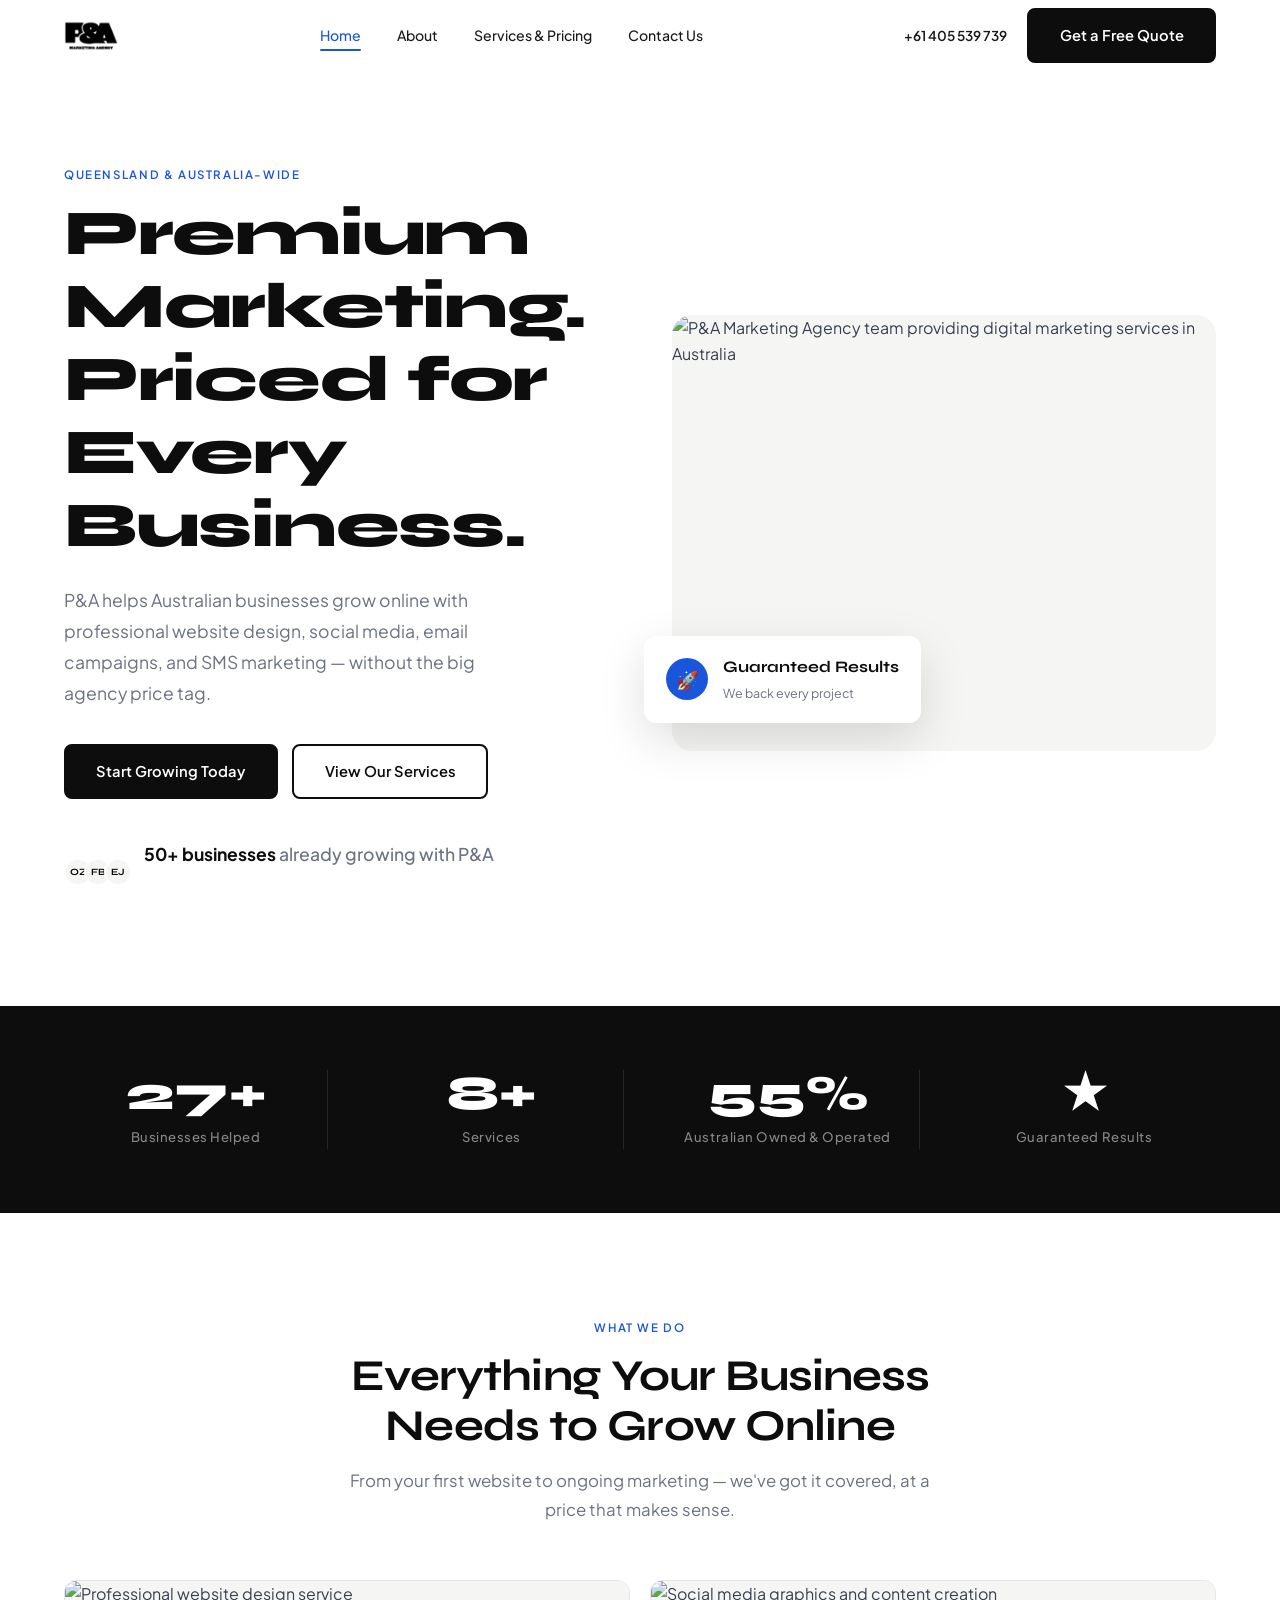
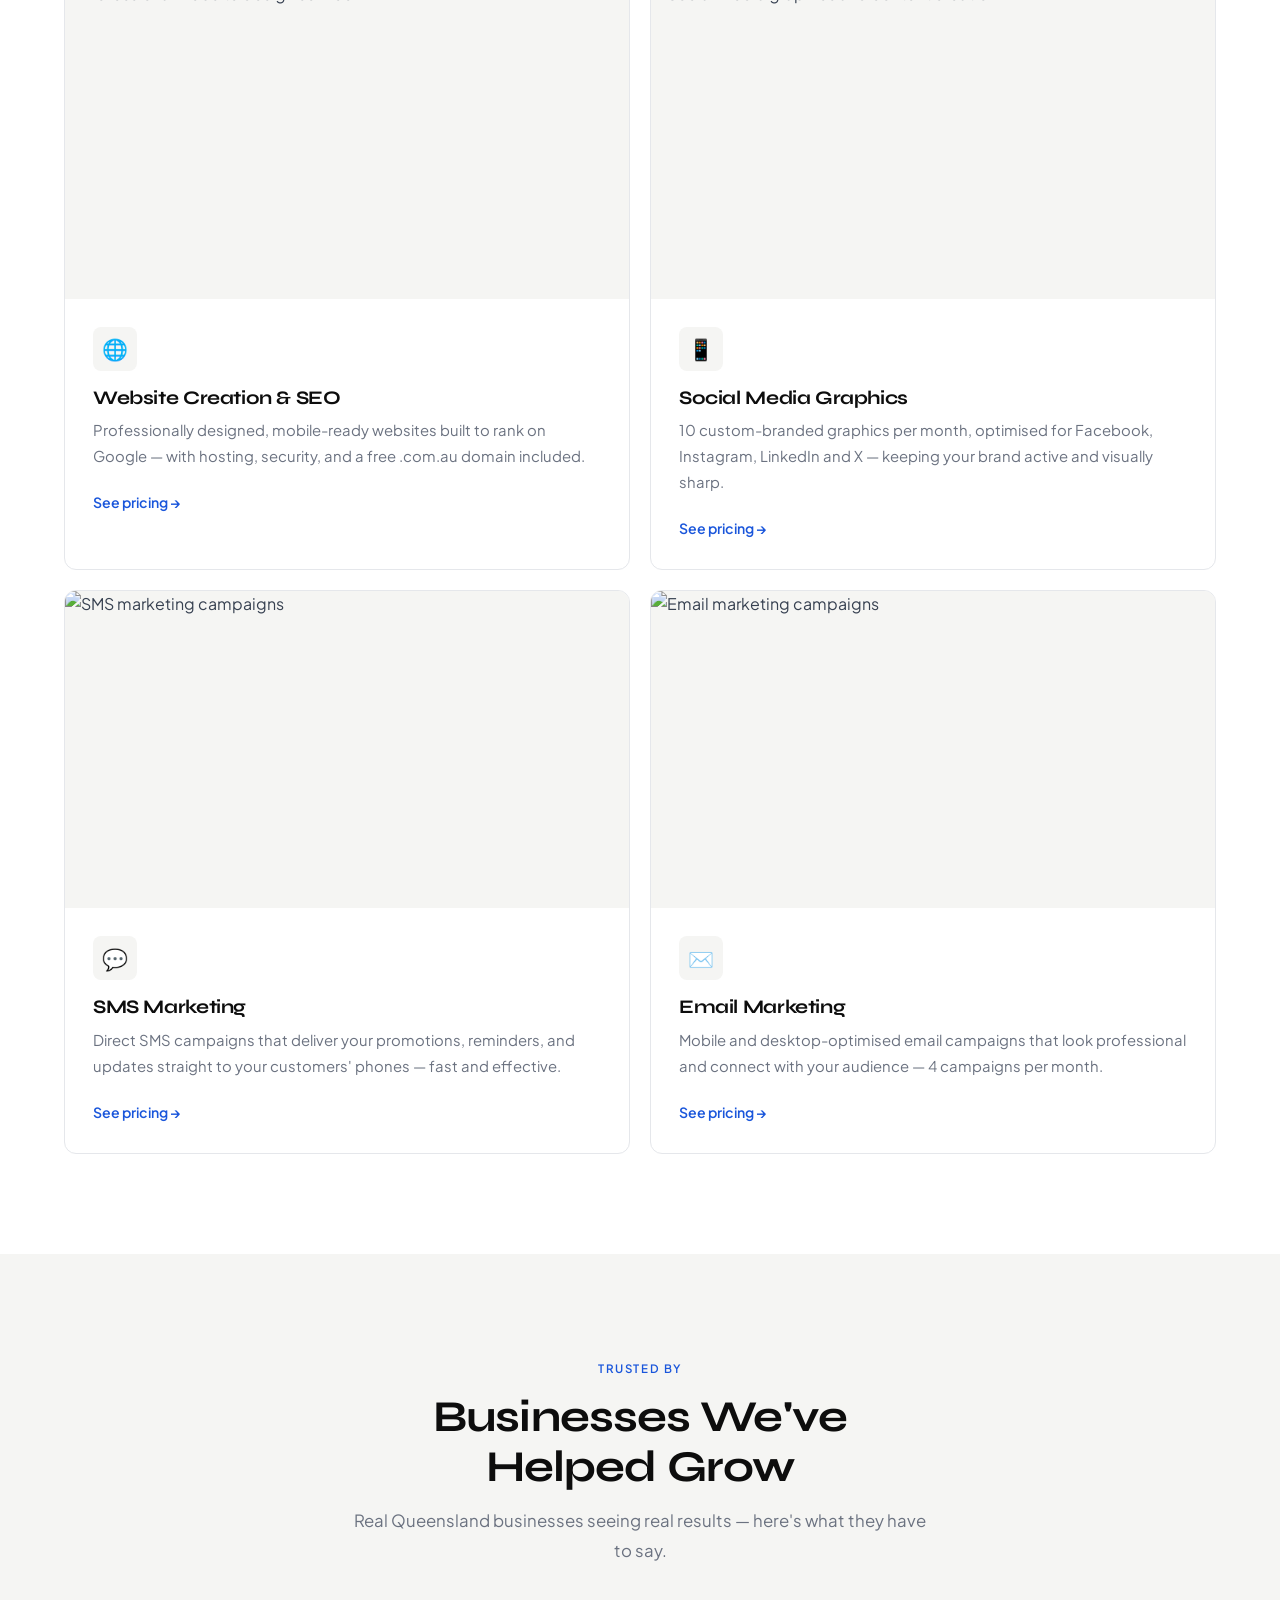
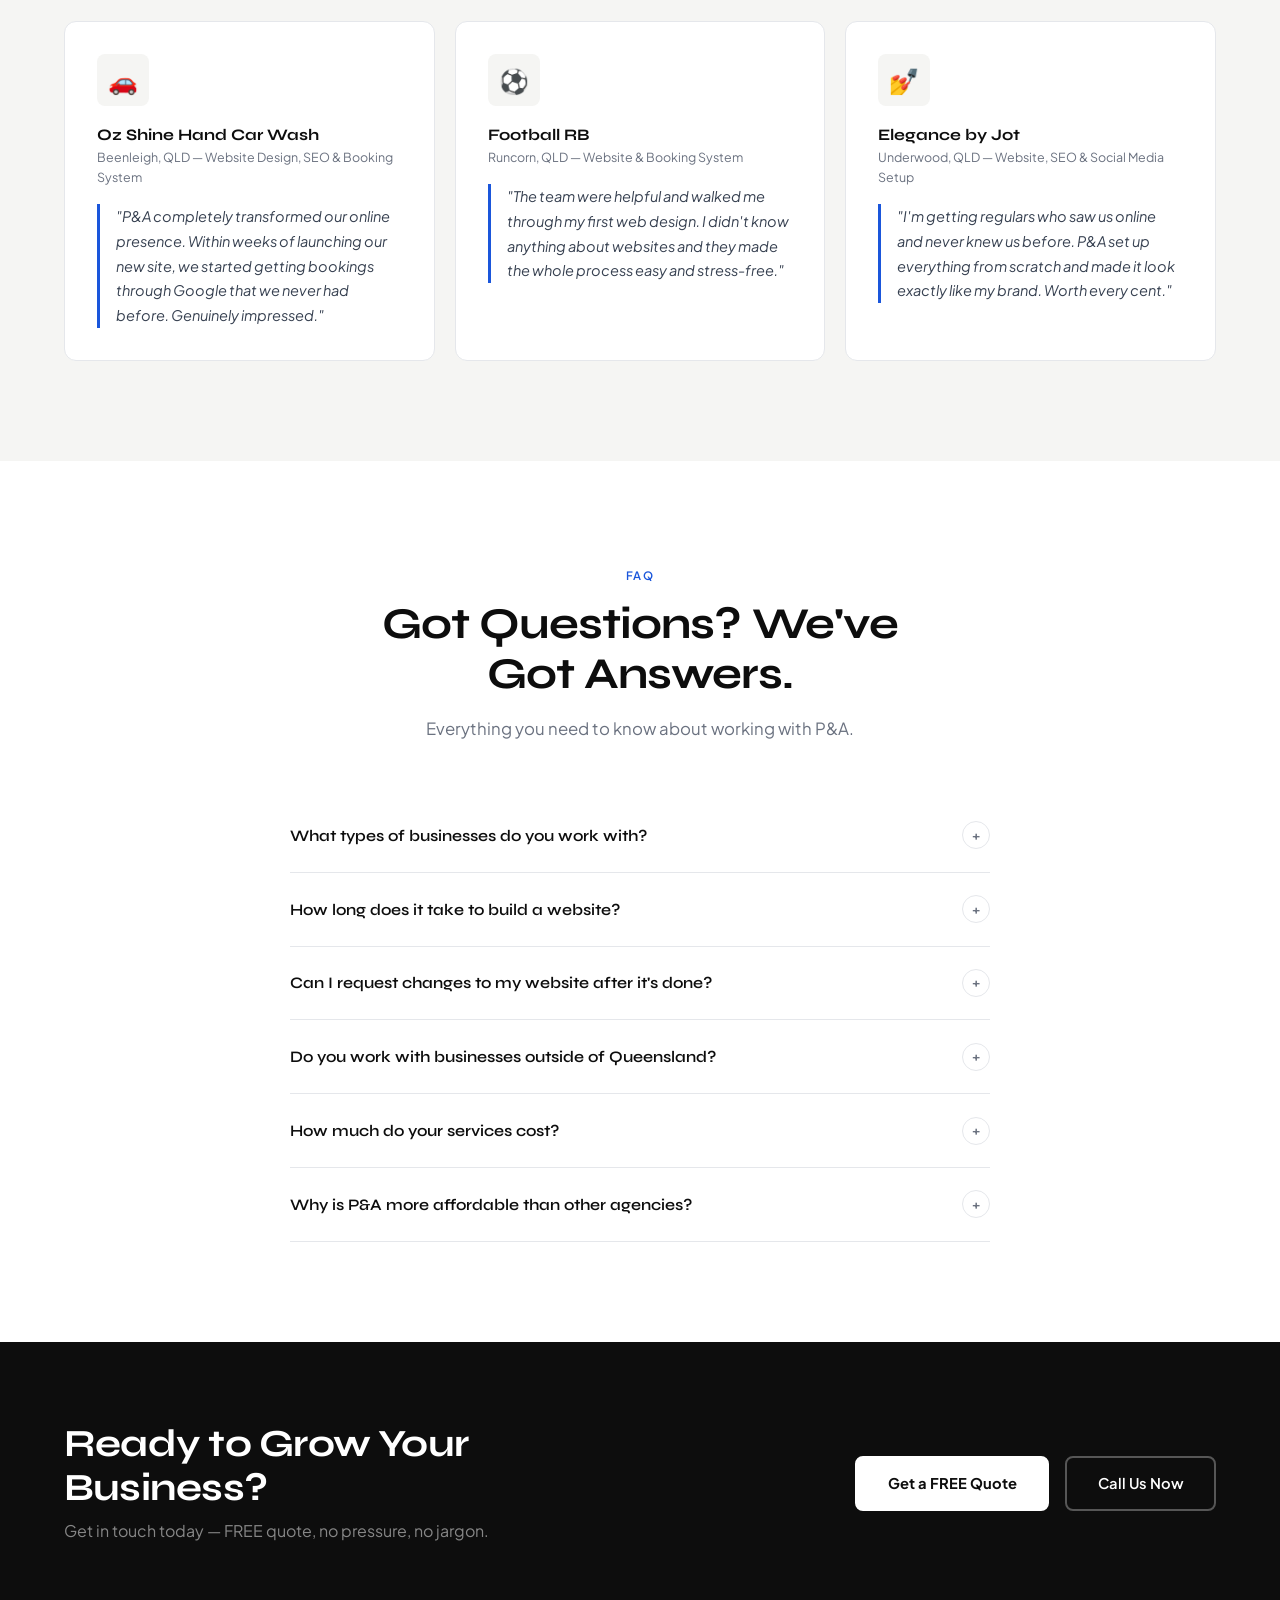
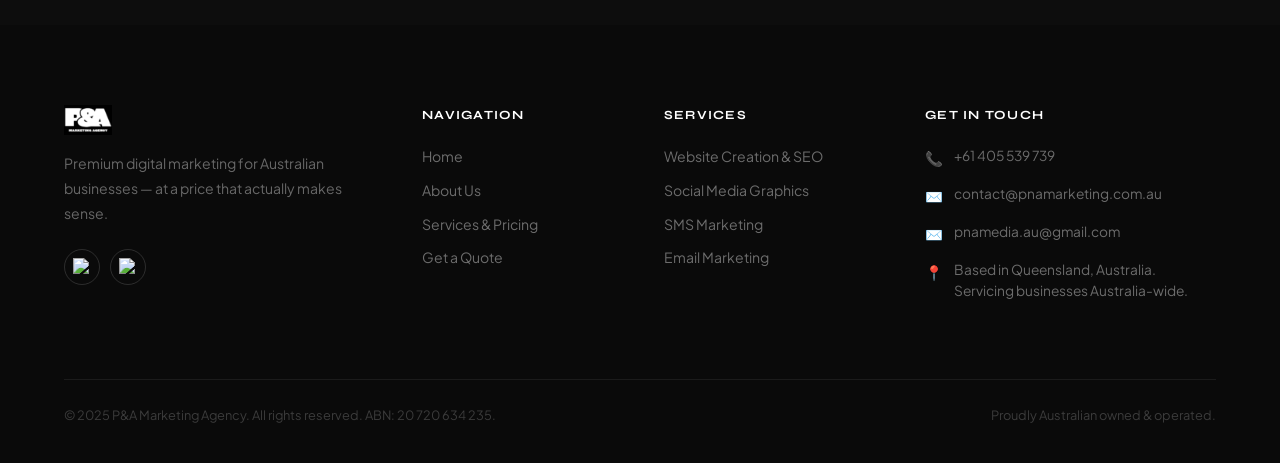
==== commit cff28f7f: "Version 1.1" ====
--- a/index.html
+++ b/index.html
@@ -19,6 +19,7 @@
   <meta name="twitter:description" content="P&amp;A Marketing Agency helps Australian businesses grow with website design, SEO, social media, SMS and email marketing from Queensland." />
   <meta name="twitter:image" content="https://images.unsplash.com/photo-1600880292203-757bb62b4baf?w=1200&auto=format&fit=crop&q=80" />
   <link rel="stylesheet" href="styles.css" />
+  <link rel="icon" href="/favicon.ico" type="image/x-icon">
 </head>
 <body>
 
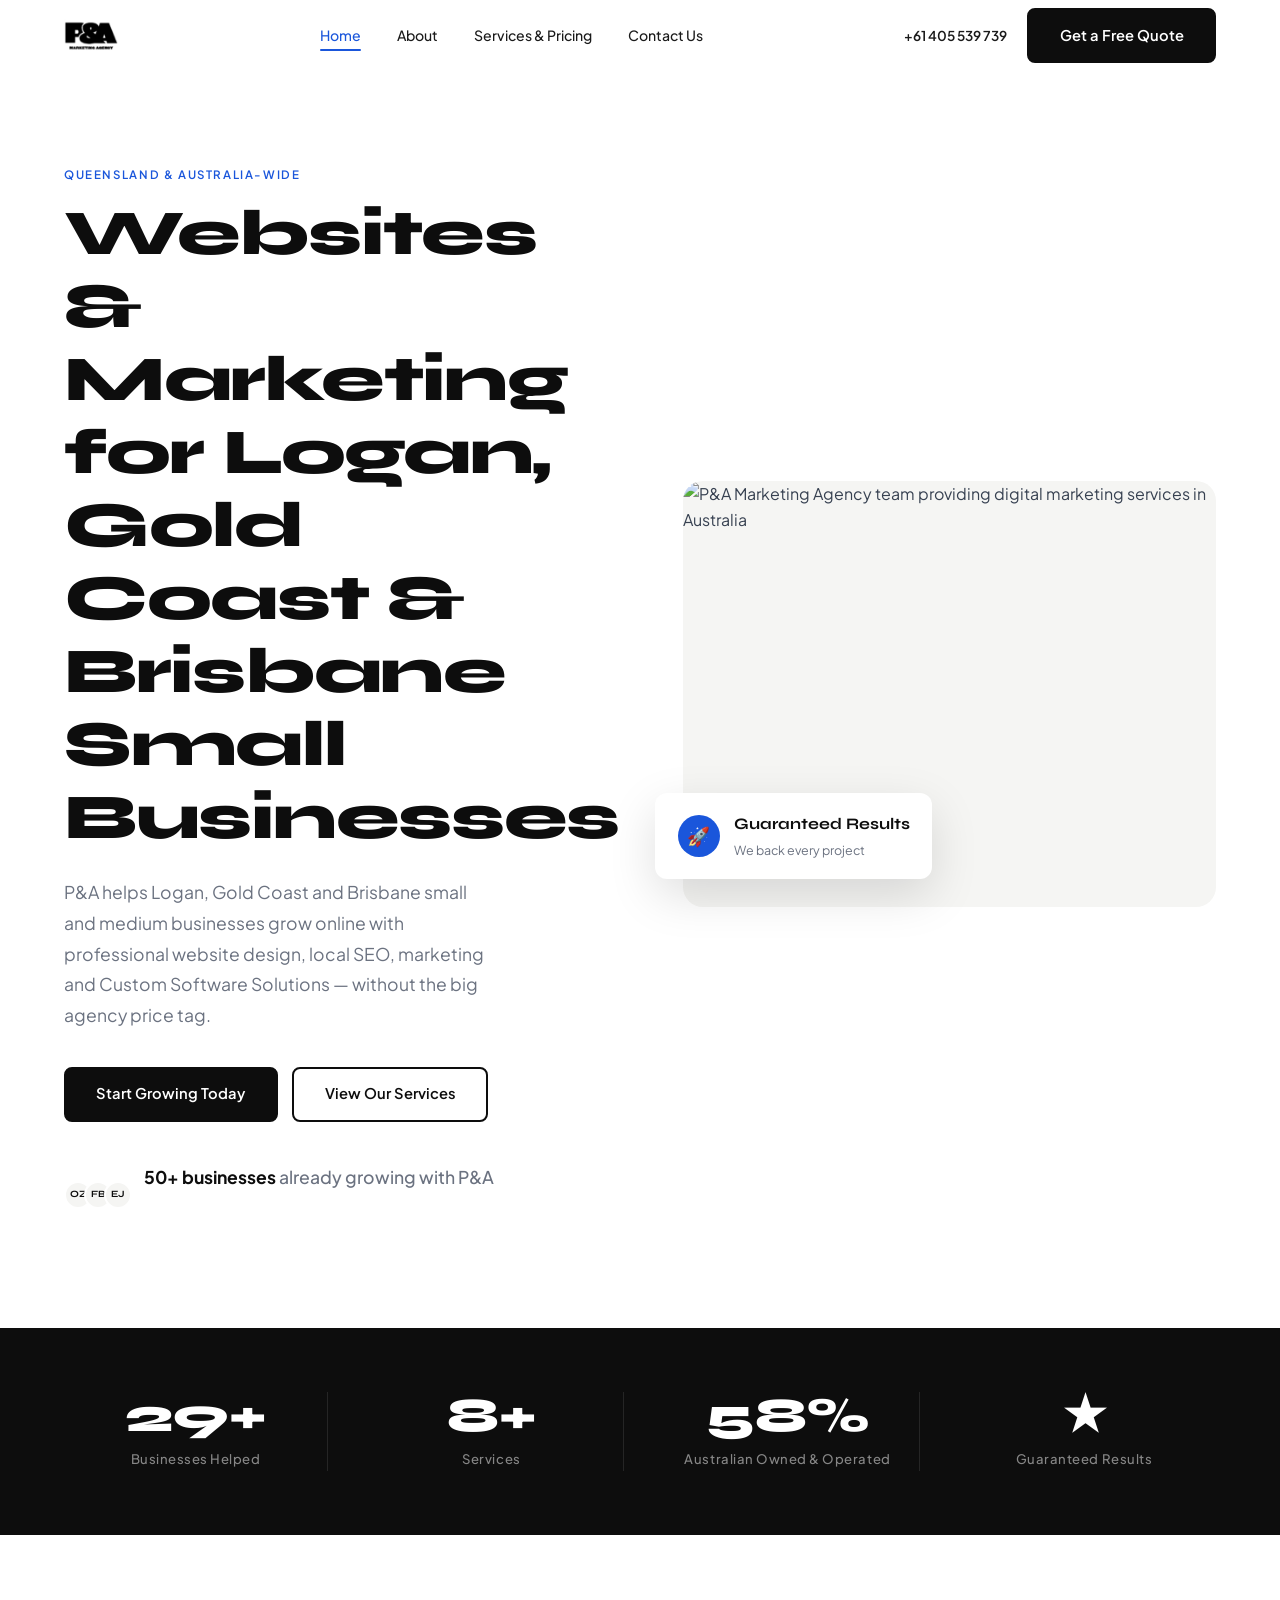
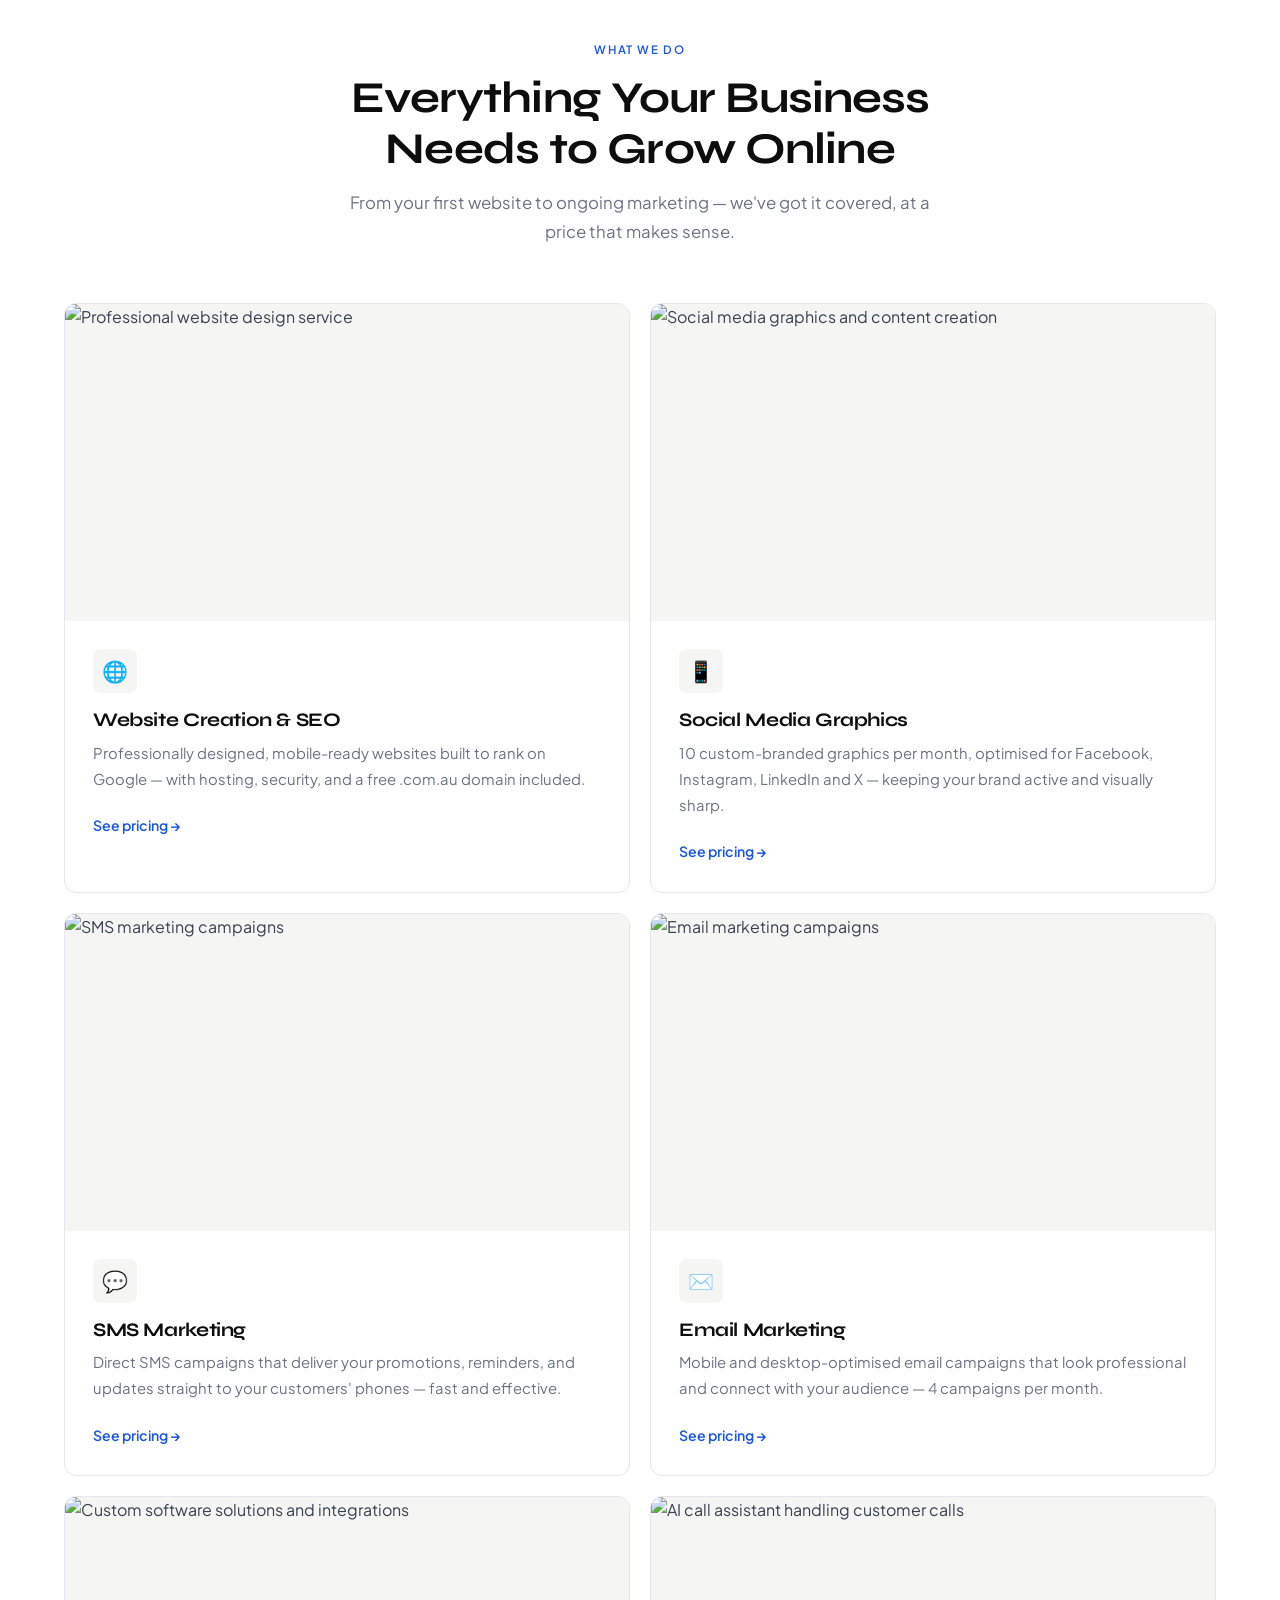
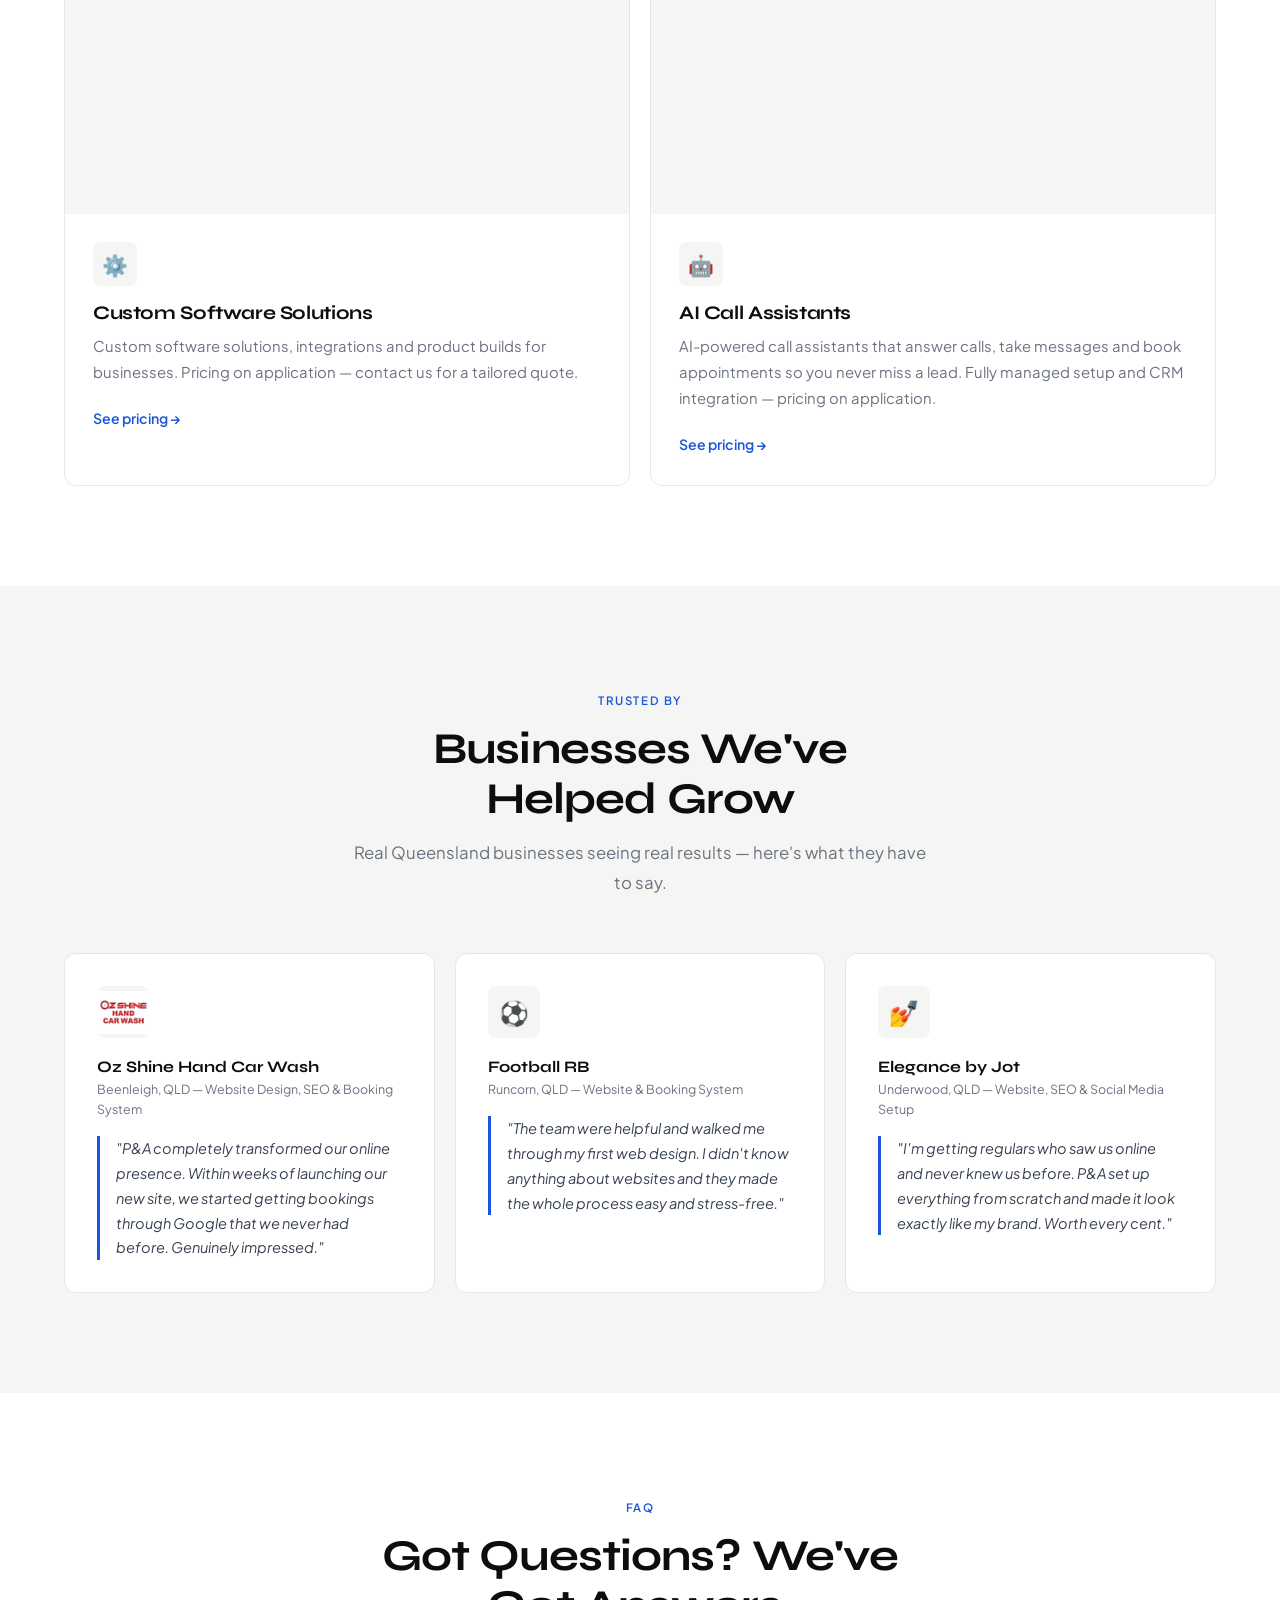
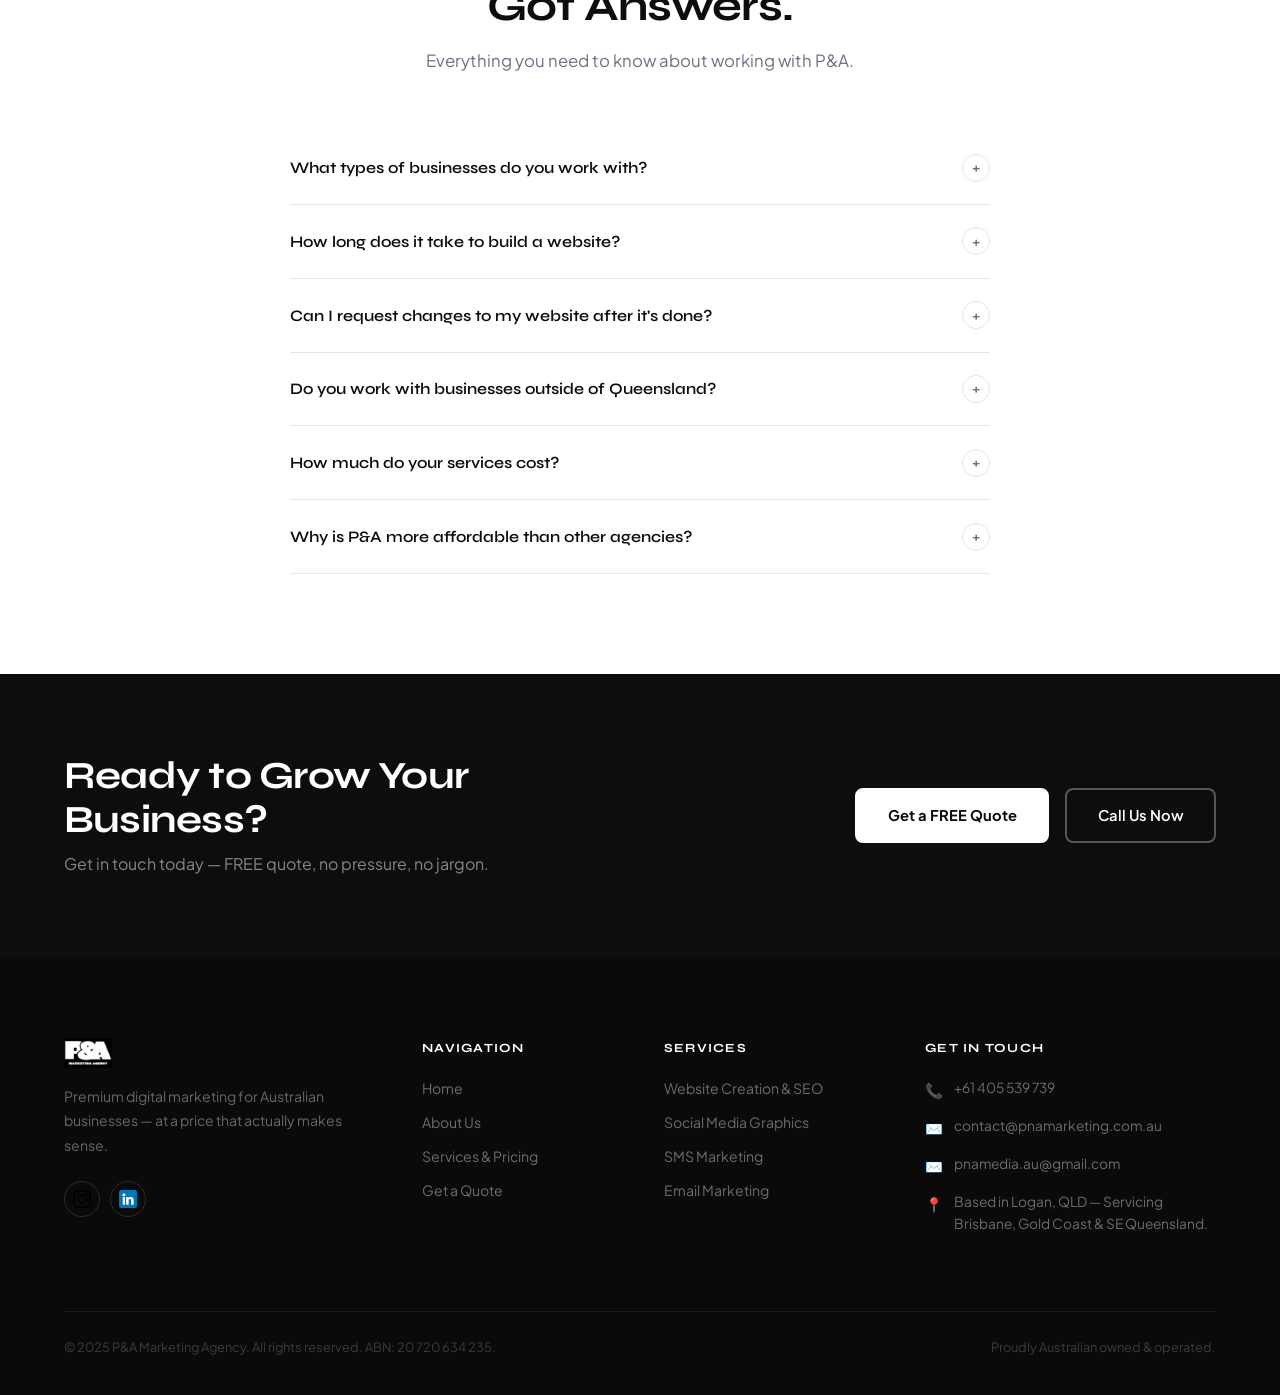
==== commit 663d2c11: "Update index.html - SEO optimisation + AI Asisstant" ====
--- a/index.html
+++ b/index.html
@@ -3,20 +3,20 @@
 <head>
   <meta charset="UTF-8" />
   <meta name="viewport" content="width=device-width, initial-scale=1.0" />
-  <title>Digital Marketing Agency Queensland | Website Design, SEO &amp; Social Media | P&amp;A</title>
-  <meta name="description" content="P&amp;A Marketing Agency helps Australian businesses grow with website design, SEO, social media, SMS and email marketing from Queensland." />
+  <title>Website Design & Marketing for Logan, Gold Coast &amp; Brisbane SMEs | P&amp;A Marketing</title>
+  <meta name="description" content="Helping Logan, Gold Coast and Brisbane small and medium businesses grow with websites, local SEO and Custom Software Solutions. Fast turnarounds and transparent pricing — free quote available." />
   <meta name="robots" content="index,follow" />
   <link rel="canonical" href="https://pnamarketing.com.au/" />
   <meta property="og:type" content="website" />
   <meta property="og:site_name" content="P&amp;A Marketing Agency" />
   <meta property="og:locale" content="en_AU" />
-  <meta property="og:title" content="Digital Marketing Agency Queensland | Website Design, SEO &amp; Social Media | P&amp;A" />
-  <meta property="og:description" content="P&amp;A Marketing Agency helps Australian businesses grow with website design, SEO, social media, SMS and email marketing from Queensland." />
+  <meta property="og:title" content="Website Design & Marketing for Logan, Gold Coast &amp; Brisbane SMEs | P&amp;A Marketing" />
+  <meta property="og:description" content="Helping Logan, Gold Coast and Brisbane small and medium businesses grow with websites, local SEO and Custom Software Solutions. Free quote available." />
   <meta property="og:url" content="https://pnamarketing.com.au/" />
   <meta property="og:image" content="https://images.unsplash.com/photo-1600880292203-757bb62b4baf?w=1200&auto=format&fit=crop&q=80" />
   <meta name="twitter:card" content="summary_large_image" />
-  <meta name="twitter:title" content="Digital Marketing Agency Queensland | Website Design, SEO &amp; Social Media | P&amp;A" />
-  <meta name="twitter:description" content="P&amp;A Marketing Agency helps Australian businesses grow with website design, SEO, social media, SMS and email marketing from Queensland." />
+  <meta name="twitter:title" content="Website Design & Marketing for Logan, Gold Coast &amp; Brisbane SMEs | P&amp;A Marketing" />
+  <meta name="twitter:description" content="Helping Logan, Gold Coast and Brisbane small and medium businesses grow with websites, local SEO and Custom Software Solutions. Free quote available." />
   <meta name="twitter:image" content="https://images.unsplash.com/photo-1600880292203-757bb62b4baf?w=1200&auto=format&fit=crop&q=80" />
   <link rel="stylesheet" href="styles.css" />
   <link rel="icon" href="/favicon.ico" type="image/x-icon">
@@ -84,8 +84,8 @@
         <!-- Left: Copy -->
         <div class="hero-content">
           <span class="eyebrow">Queensland &amp; Australia-Wide</span>
-          <h1 id="hero-heading">Premium Marketing.<br>Priced for Every<br>Business.</h1>
-          <p>P&amp;A helps Australian businesses grow online with professional website design, social media, email campaigns, and SMS marketing — without the big agency price tag.</p>
+          <h1 id="hero-heading">Websites &amp; Marketing for Logan, Gold Coast &amp; Brisbane Small Businesses</h1>
+          <p>P&amp;A helps Logan, Gold Coast and Brisbane small and medium businesses grow online with professional website design, local SEO, marketing and Custom Software Solutions — without the big agency price tag.</p>
 
           <div class="hero-actions">
             <a href="services.html#booking" class="btn btn-primary">Start Growing Today</a>
@@ -243,7 +243,7 @@
                 Current placeholder: https://images.unsplash.com/photo-1563013544-824ae1b704d3
               -->
               <img
-                src="https://images.unsplash.com/photo-1563013544-824ae1b704d3?w=800&auto=format&fit=crop&q=80"
+                src="https://images.pexels.com/photos/4831/hands-coffee-smartphone-technology.jpg"
                 alt="SMS marketing campaigns"
                 loading="lazy"
               />
@@ -280,6 +280,42 @@
             </div>
           </div>
 
+          <!-- Service 5: Custom Software Solutions -->
+          <div class="service-card reveal reveal-delay-3">
+            <div class="service-card-img">
+              <img
+                src="https://images.pexels.com/photos/5716053/pexels-photo-5716053.jpeg?auto=compress&cs=tinysrgb&w=1200&h=800"
+                alt="Custom software solutions and integrations"
+                loading="lazy"
+                decoding="async"
+              />
+            </div>
+            <div class="service-card-body">
+              <div class="service-icon" aria-hidden="true">⚙️</div>
+              <h3>Custom Software Solutions</h3>
+              <p>Custom software solutions, integrations and product builds for businesses. Pricing on application — contact us for a tailored quote.</p>
+              <a href="services.html#software" class="service-link">See pricing →</a>
+            </div>
+          </div>
+
+          <!-- Service 6: AI Call Assistants -->
+          <div class="service-card reveal reveal-delay-4">
+            <div class="service-card-img">
+              <img
+                src="https://images.pexels.com/photos/8866721/pexels-photo-8866721.jpeg?auto=compress&cs=tinysrgb&w=1200&h=800"
+                alt="AI call assistant handling customer calls"
+                loading="lazy"
+                decoding="async"
+              />
+            </div>
+            <div class="service-card-body">
+              <div class="service-icon" aria-hidden="true">🤖</div>
+              <h3>AI Call Assistants</h3>
+              <p>AI-powered call assistants that answer calls, take messages and book appointments so you never miss a lead. Fully managed setup and CRM integration — pricing on application.</p>
+              <a href="services.html#aicall" class="service-link">See pricing →</a>
+            </div>
+          </div>
+
         </div>
       </div>
     </section>
@@ -301,14 +337,7 @@
           <!-- Partner 1: Oz Shine -->
           <div class="partner-card reveal reveal-delay-1">
             <div class="partner-logo-wrap">
-              <!--
-                IMAGE: partner-ozshine-logo.jpg
-                Page: Home – Partners section
-                Replace with Oz Shine Hand Car Wash's actual logo.
-                Recommended: 200×200px PNG with transparent background.
-                Current: emoji placeholder
-              -->
-              <span class="partner-logo-placeholder" aria-hidden="true">🚗</span>
+              <img src="ozshine-logo.webp" alt="Oz Shine Hand Car Wash logo" loading="lazy" />
             </div>
             <h4>Oz Shine Hand Car Wash</h4>
             <span class="partner-tag">Beenleigh, QLD — Website Design, SEO &amp; Booking System</span>
@@ -504,8 +533,11 @@
             >
               <!-- IMAGE: instagram-icon — sourced from CDN below -->
               <img
-                src="https://cdn.simpleicons.org/instagram/ffffff"
+                src="instagram.png"
                 alt="Instagram"
+                class="icon-invert"
+                width="20"
+                height="20"
                 loading="lazy"
               />
             </a>
@@ -519,8 +551,10 @@
             >
               <!-- IMAGE: linkedin-icon — sourced from CDN below -->
               <img
-                src="https://cdn.simpleicons.org/INSPIRE/ffffff"
+                src="linkedin.png"
                 alt="LinkedIn"
+                width="20"
+                height="20"
                 loading="lazy"
               />
             </a>
@@ -570,7 +604,7 @@
 
           <div class="footer-contact-row">
             <span class="icon" aria-hidden="true">📍</span>
-            <span>Based in Queensland, Australia.<br>Servicing businesses Australia-wide.</span>
+            <span>Based in Logan, QLD — Servicing Brisbane, Gold Coast &amp; SE Queensland.</span>
           </div>
 
         </div>
@@ -597,11 +631,12 @@
         "email": "contact@pnamarketing.com.au",
         "address": {
           "@type": "PostalAddress",
+          "addressLocality": "Logan",
           "addressRegion": "QLD",
           "addressCountry": "AU"
         },
-        "areaServed": "Australia",
-        "description": "Australian digital marketing agency offering website design, SEO, social media, SMS and email marketing."
+        "areaServed": ["Logan","Gold Coast","Brisbane","Queensland","Australia"],
+        "description": "Digital marketing agency serving Logan, Gold Coast and Brisbane — website design, local SEO, marketing and Custom Software Solutions."
       },
       {
         "@type": "WebSite",
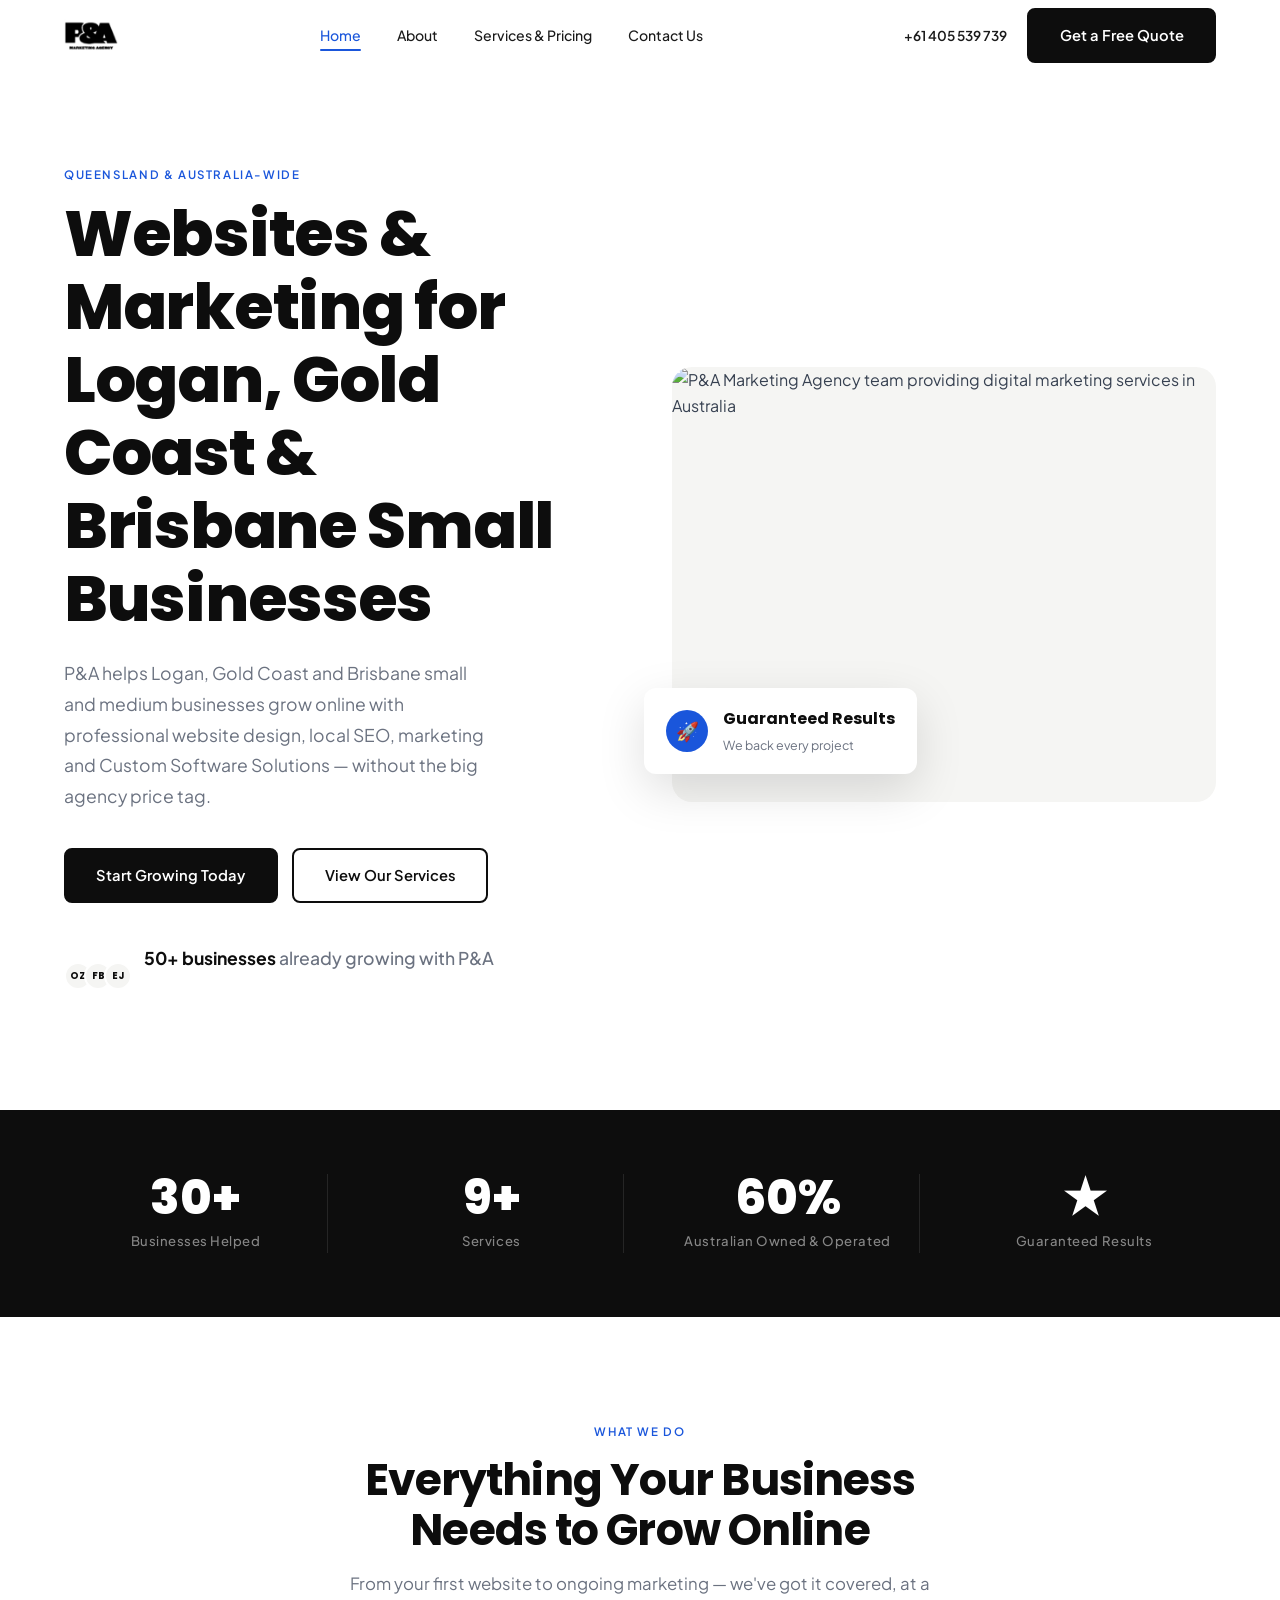
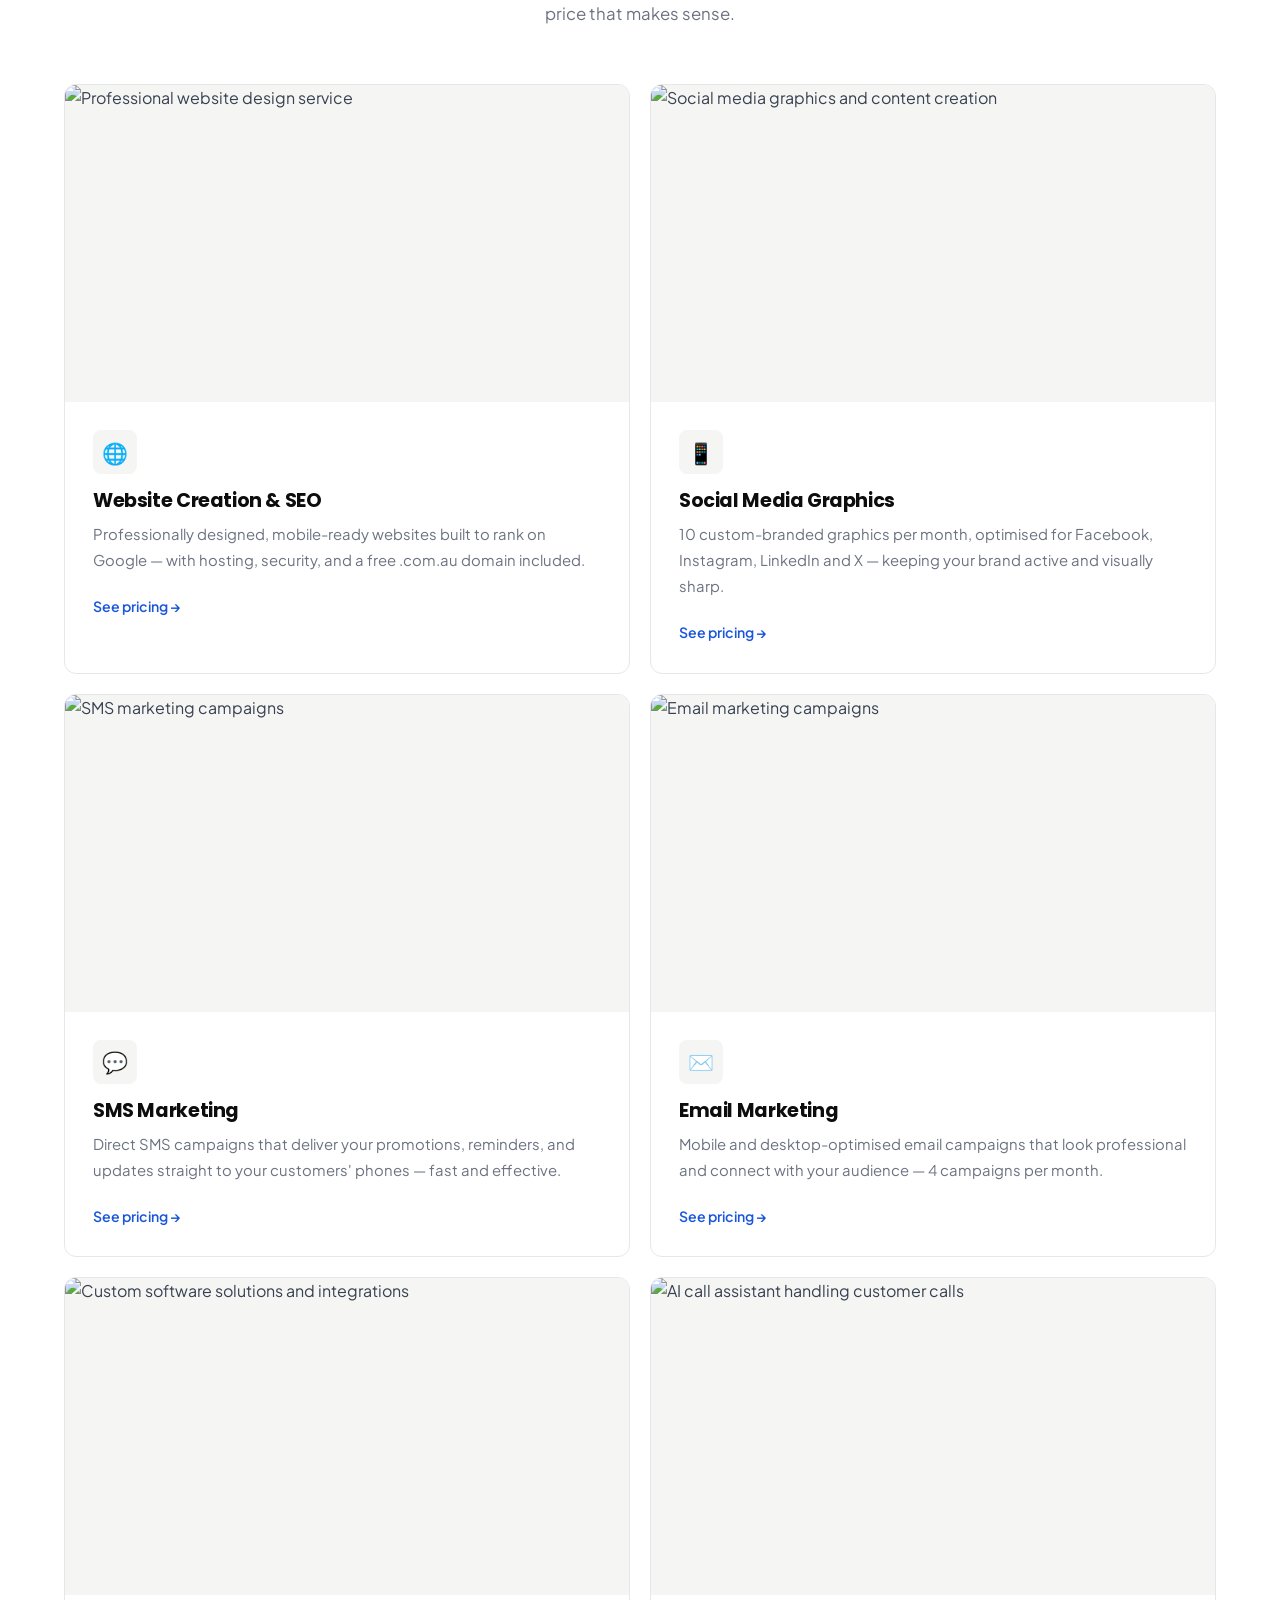
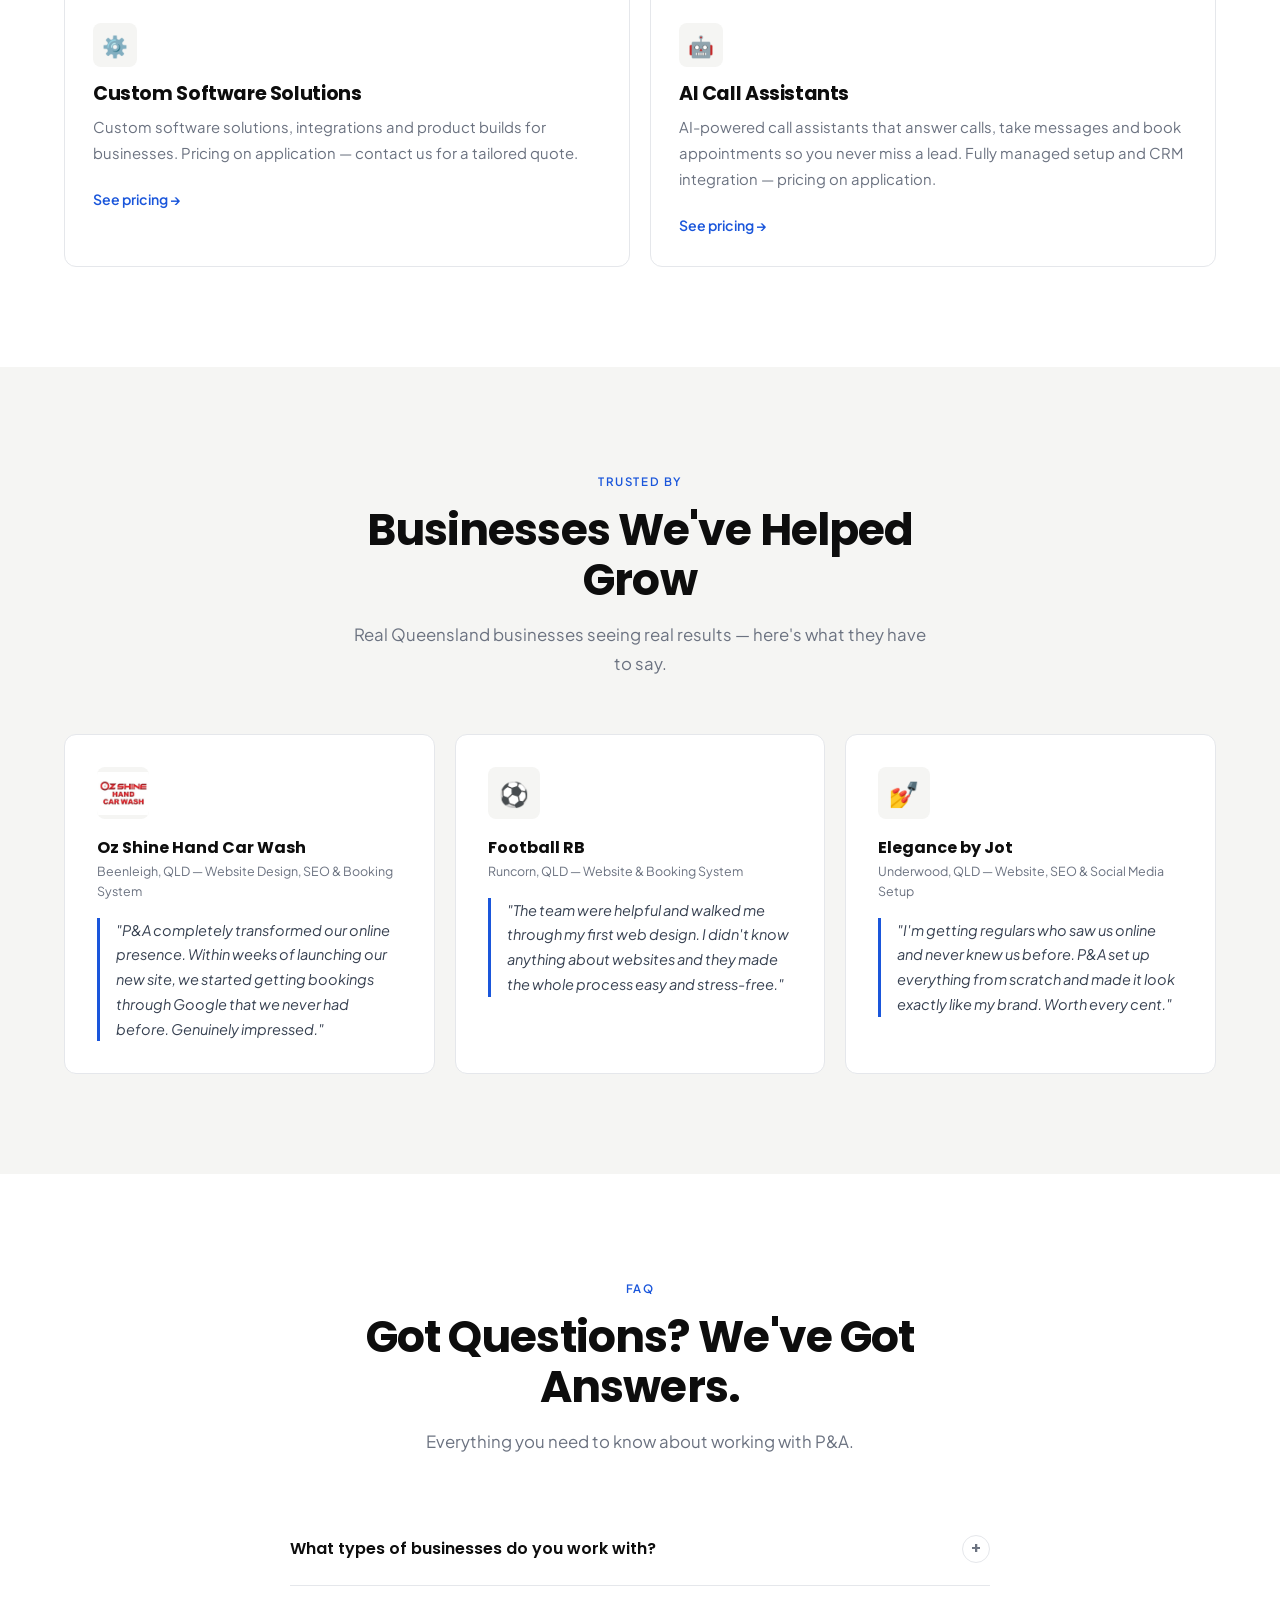
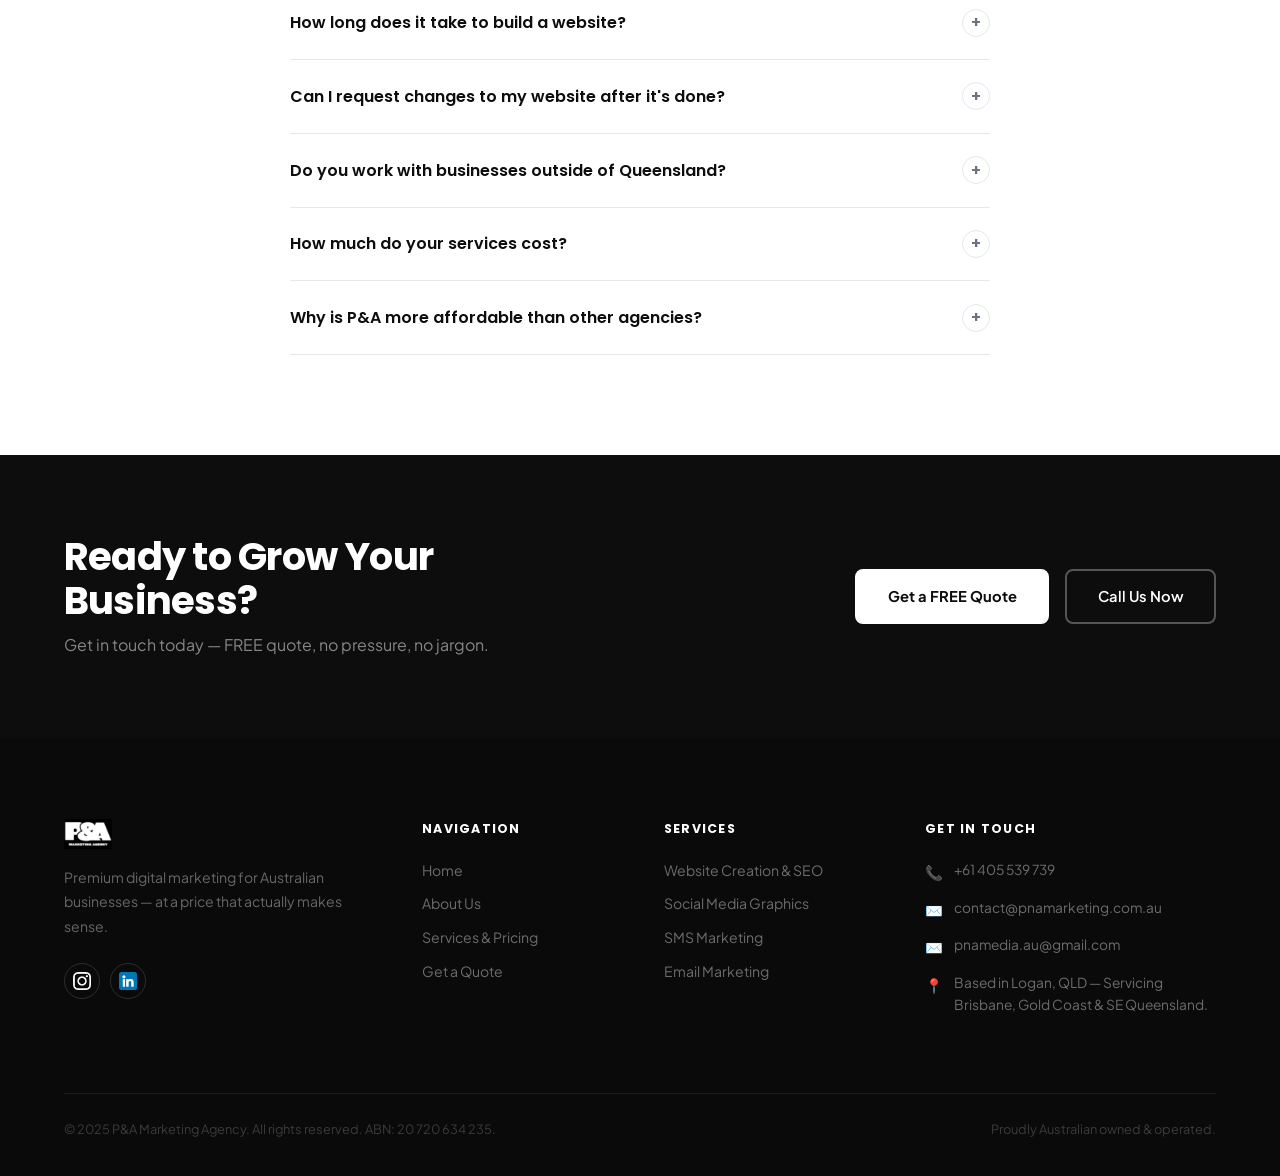
==== commit 0aa1d18b: "Update index.html" ====
--- a/index.html
+++ b/index.html
@@ -1,6 +1,13 @@
 <!DOCTYPE html>
 <html lang="en">
 <head>
+  <script type="text/javascript">
+    (function(c,l,a,r,i,t,y){
+        c[a]=c[a]||function(){(c[a].q=c[a].q||[]).push(arguments)};
+        t=l.createElement(r);t.async=1;t.src="https://www.clarity.ms/tag/"+i;
+        y=l.getElementsByTagName(r)[0];y.parentNode.insertBefore(t,y);
+    })(window, document, "clarity", "script", "x0ilpw7vh3");
+</script>
   <meta charset="UTF-8" />
   <meta name="viewport" content="width=device-width, initial-scale=1.0" />
   <title>Website Design & Marketing for Logan, Gold Coast &amp; Brisbane SMEs | P&amp;A Marketing</title>
--- a/styles.css
+++ b/styles.css
@@ -4,7 +4,7 @@
    ================================================ */
 
 /* 1. GOOGLE FONTS */
-@import url('https://fonts.googleapis.com/css2?family=Syne:wght@600;700;800&family=Plus+Jakarta+Sans:ital,wght@0,400;0,500;0,600;1,400&display=swap');
+@import url('https://fonts.googleapis.com/css2?family=Poppins:wght@600;700;800&family=Plus+Jakarta+Sans:ital,wght@0,400;0,500;0,600;1,400&display=swap');
 
 /* 2. RESET */
 *, *::before, *::after { margin: 0; padding: 0; box-sizing: border-box; }
@@ -27,7 +27,7 @@
   --border:       #E5E7EB;
   --card-bg:      #FFFFFF;
 
-  --font-display: 'Syne', sans-serif;
+  --font-display: 'Poppins', sans-serif;
   --font-body:    'Plus Jakarta Sans', sans-serif;
 
   --radius:       12px;
@@ -699,7 +699,10 @@
   width: 18px;
   height: 18px;
   object-fit: contain;
-  /* Social icon images should be white; if they're dark, use filter below */
+}
+.social-btn img.icon-invert {
+  /* Invert and brighten only icons that need it (e.g., dark PNGs) */
+  filter: invert(1) brightness(2);
 }
 .social-btn:hover {
   border-color: var(--blue);
@@ -1004,6 +1007,14 @@
   color: var(--blue);
   flex-shrink: 0;
 }
+img.review-avatar {
+  width: 40px;
+  height: 40px;
+  border-radius: 50%;
+  object-fit: cover;
+  flex-shrink: 0;
+  display: block;
+}
 .review-name { font-size: 0.88rem; font-weight: 600; color: var(--black); }
 .review-biz  { font-size: 0.78rem; color: var(--muted); }
 
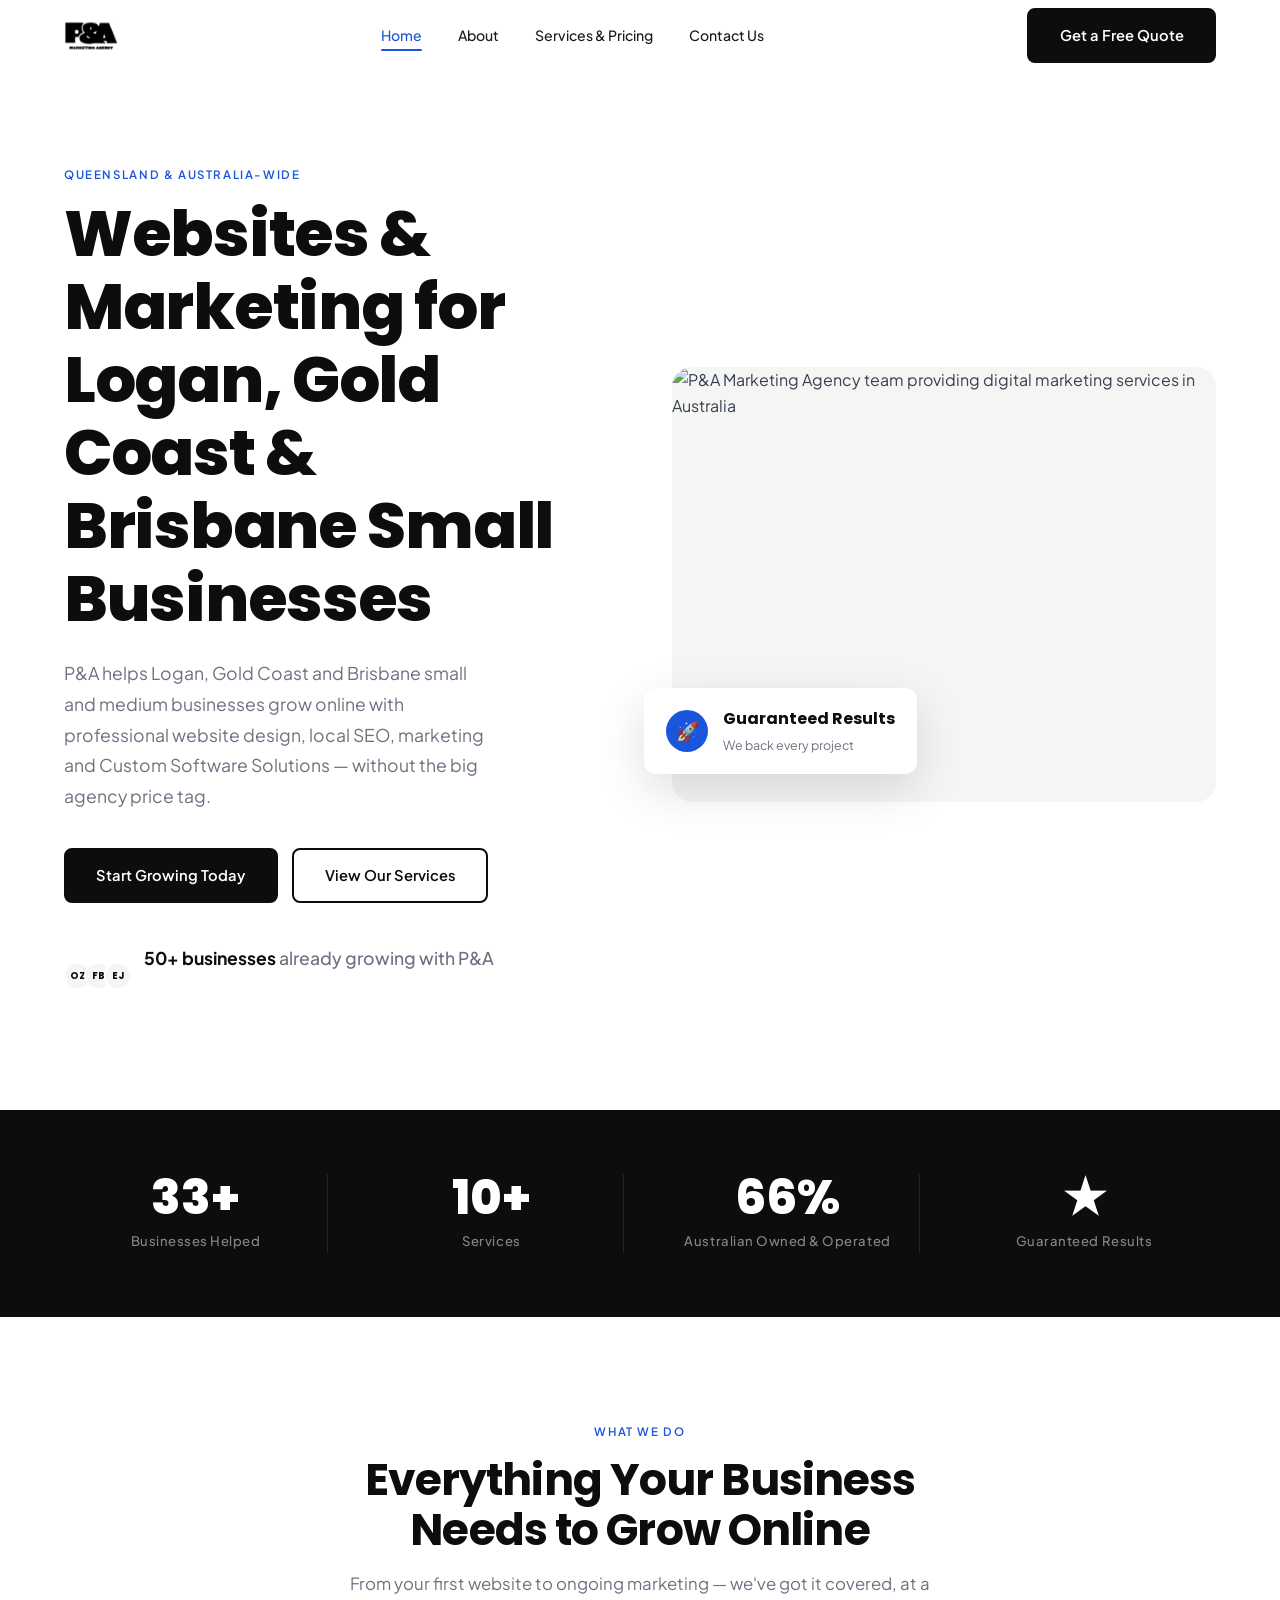
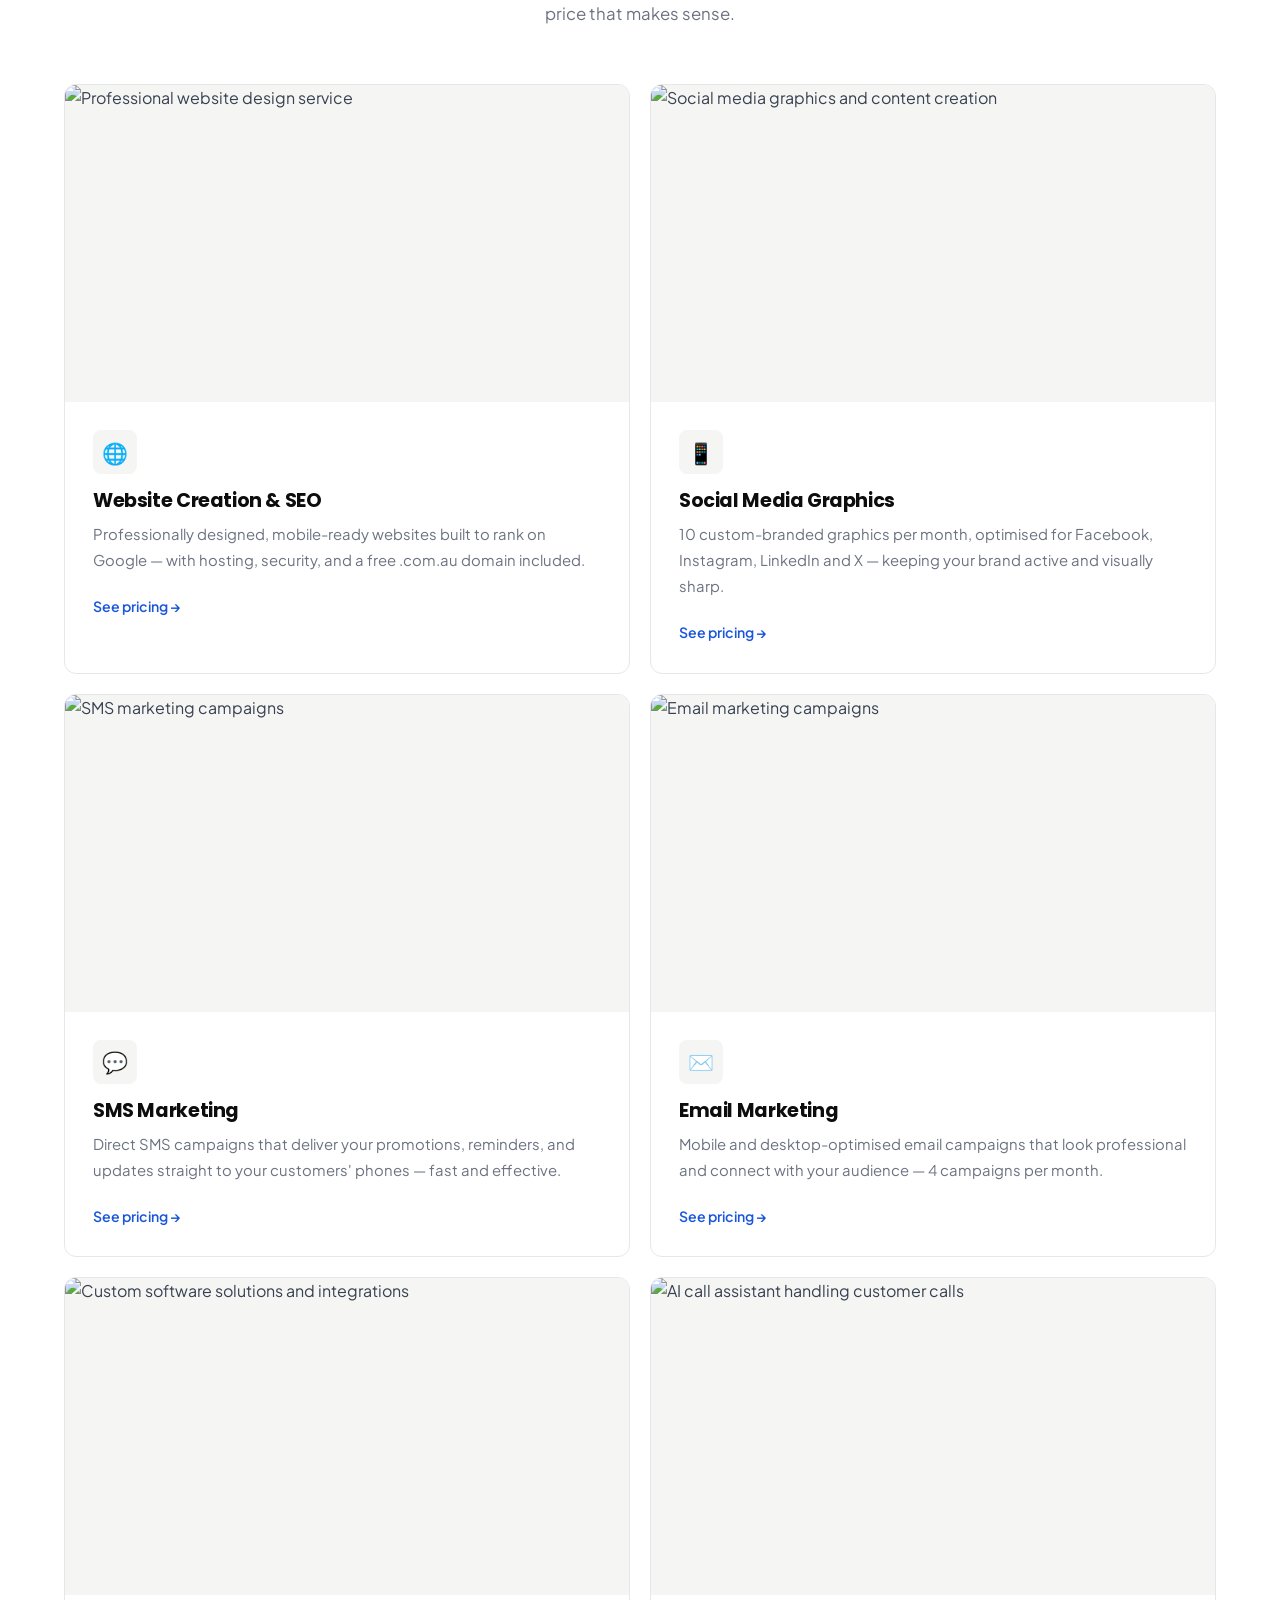
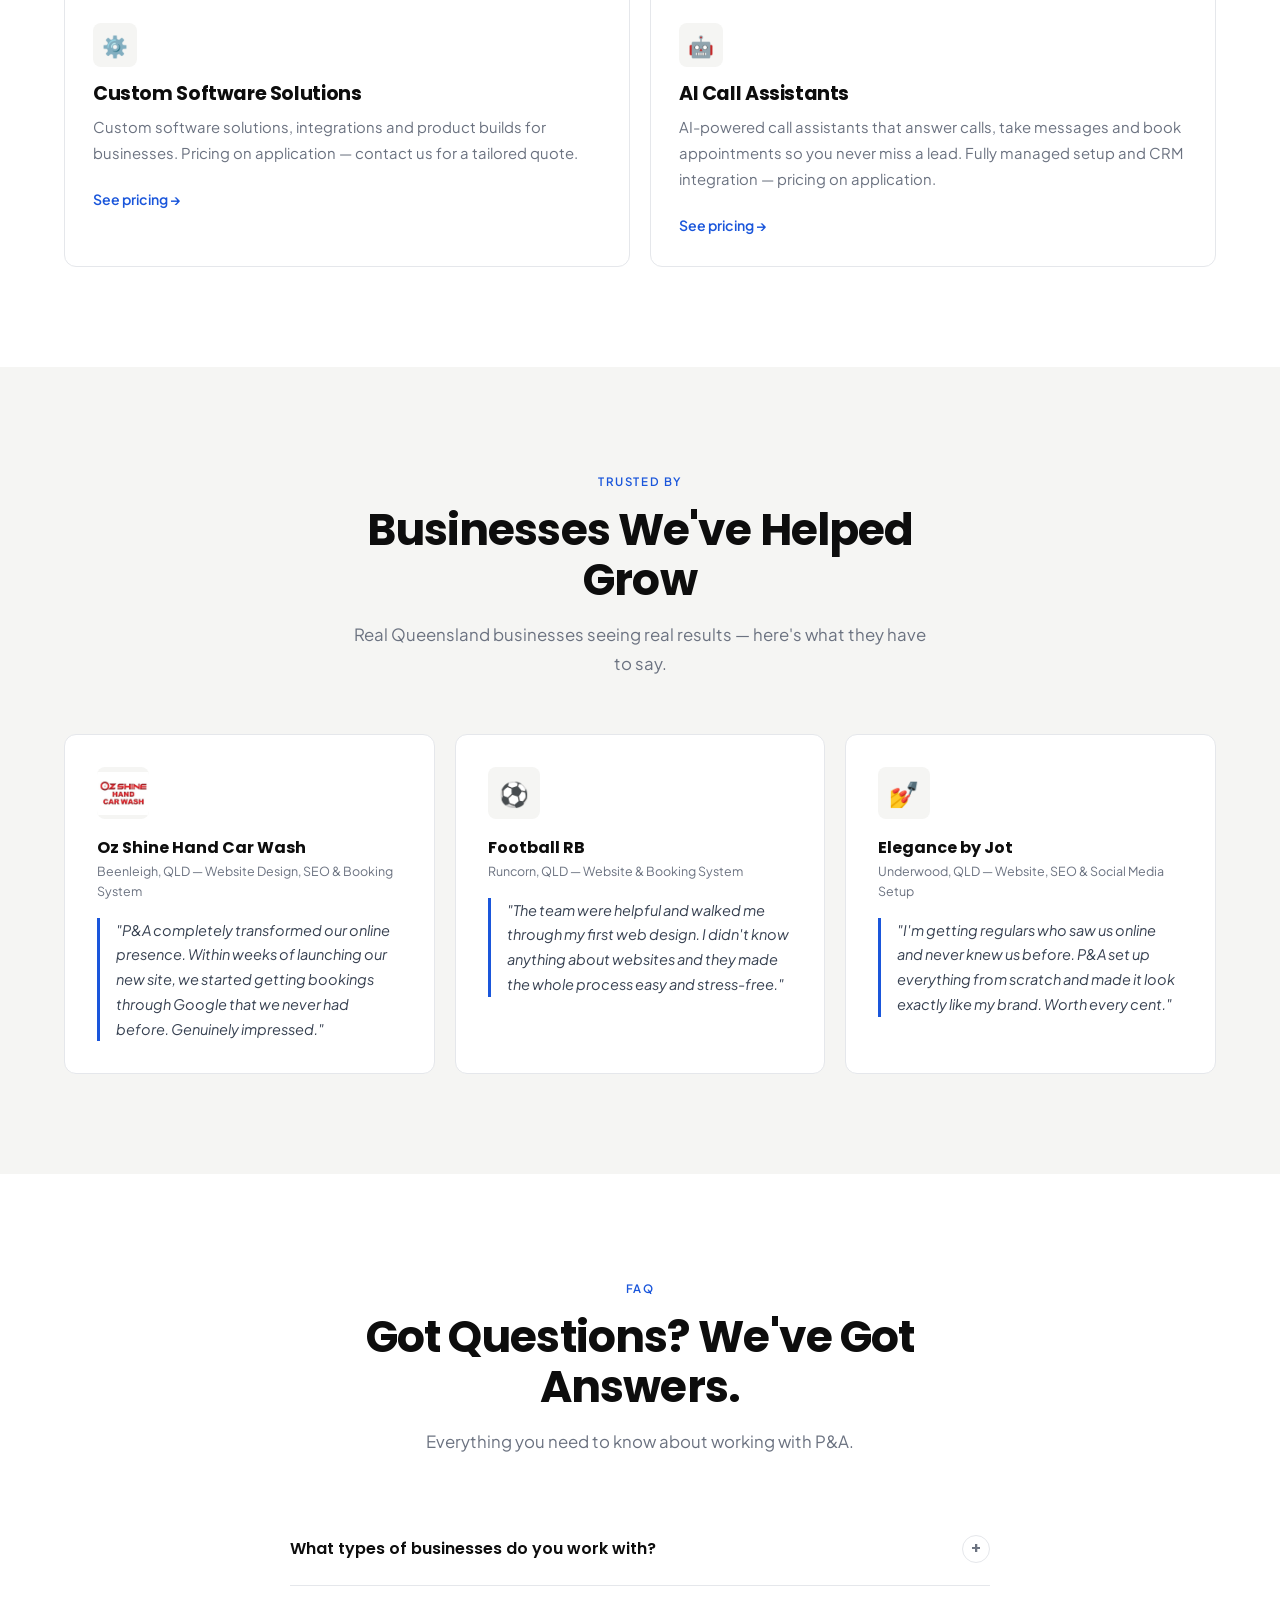
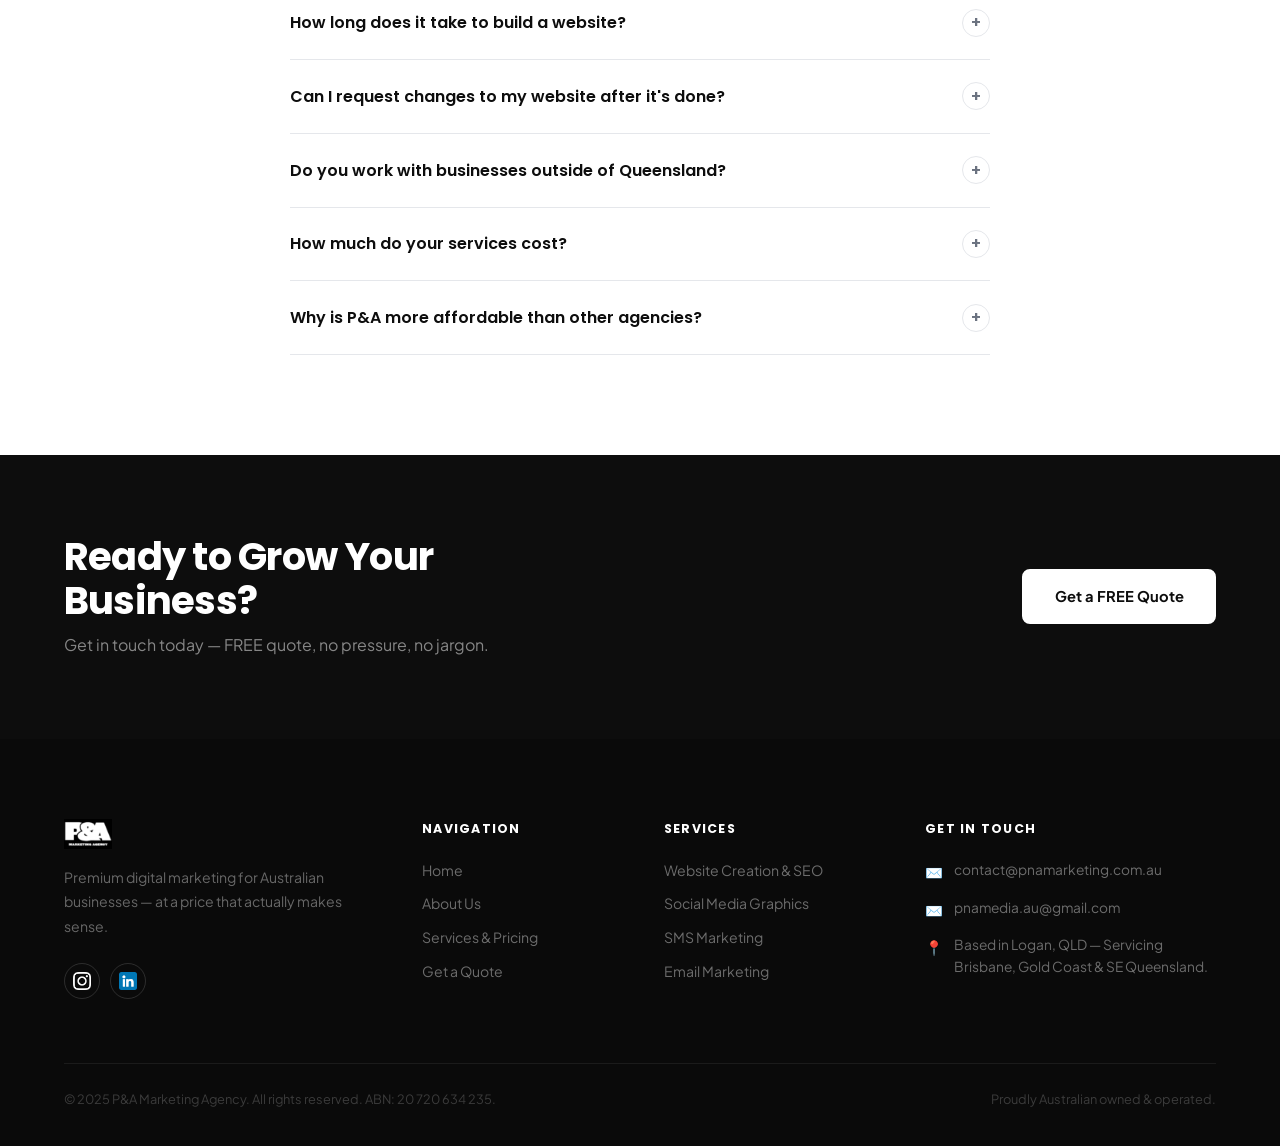
==== commit fb465da2: "Update index.html" ====
--- a/index.html
+++ b/index.html
@@ -56,7 +56,7 @@
       </nav>
 
       <div class="nav-right">
-        <a href="tel:+61405539739" class="nav-phone">+61 405 539 739</a>
+        
         <a href="services.html#booking" class="btn btn-primary">Get a Free Quote</a>
       </div>
 
@@ -76,7 +76,6 @@
     <a href="services.html">Services &amp; Pricing</a>
     <a href="services.html#booking">Contact Us</a>
     <span class="mobile-menu-phone">
-      <a href="tel:+61405539739">+61 405 539 739</a>
     </span>
   </div>
 
@@ -491,7 +490,6 @@
           </div>
           <div style="display:flex;gap:1rem;flex-wrap:wrap;">
             <a href="services.html#booking" class="btn btn-white">Get a FREE Quote</a>
-            <a href="tel:+61405539739" class="btn btn-outline" style="border-color:rgba(255,255,255,0.3);color:#fff;">Call Us Now</a>
           </div>
         </div>
       </div>
@@ -595,11 +593,6 @@
           <h5>Get in Touch</h5>
 
           <div class="footer-contact-row">
-            <span class="icon" aria-hidden="true">📞</span>
-            <a href="tel:+61405539739">+61 405 539 739</a>
-          </div>
-
-          <div class="footer-contact-row">
             <span class="icon" aria-hidden="true">✉️</span>
             <a href="mailto:contact@pnamarketing.com.au">contact@pnamarketing.com.au</a>
           </div>
@@ -634,7 +627,6 @@
         "@id": "https://pnamarketing.com.au/#business",
         "name": "P&A Marketing Agency",
         "url": "https://pnamarketing.com.au/",
-        "telephone": "+61405539739",
         "email": "contact@pnamarketing.com.au",
         "address": {
           "@type": "PostalAddress",
